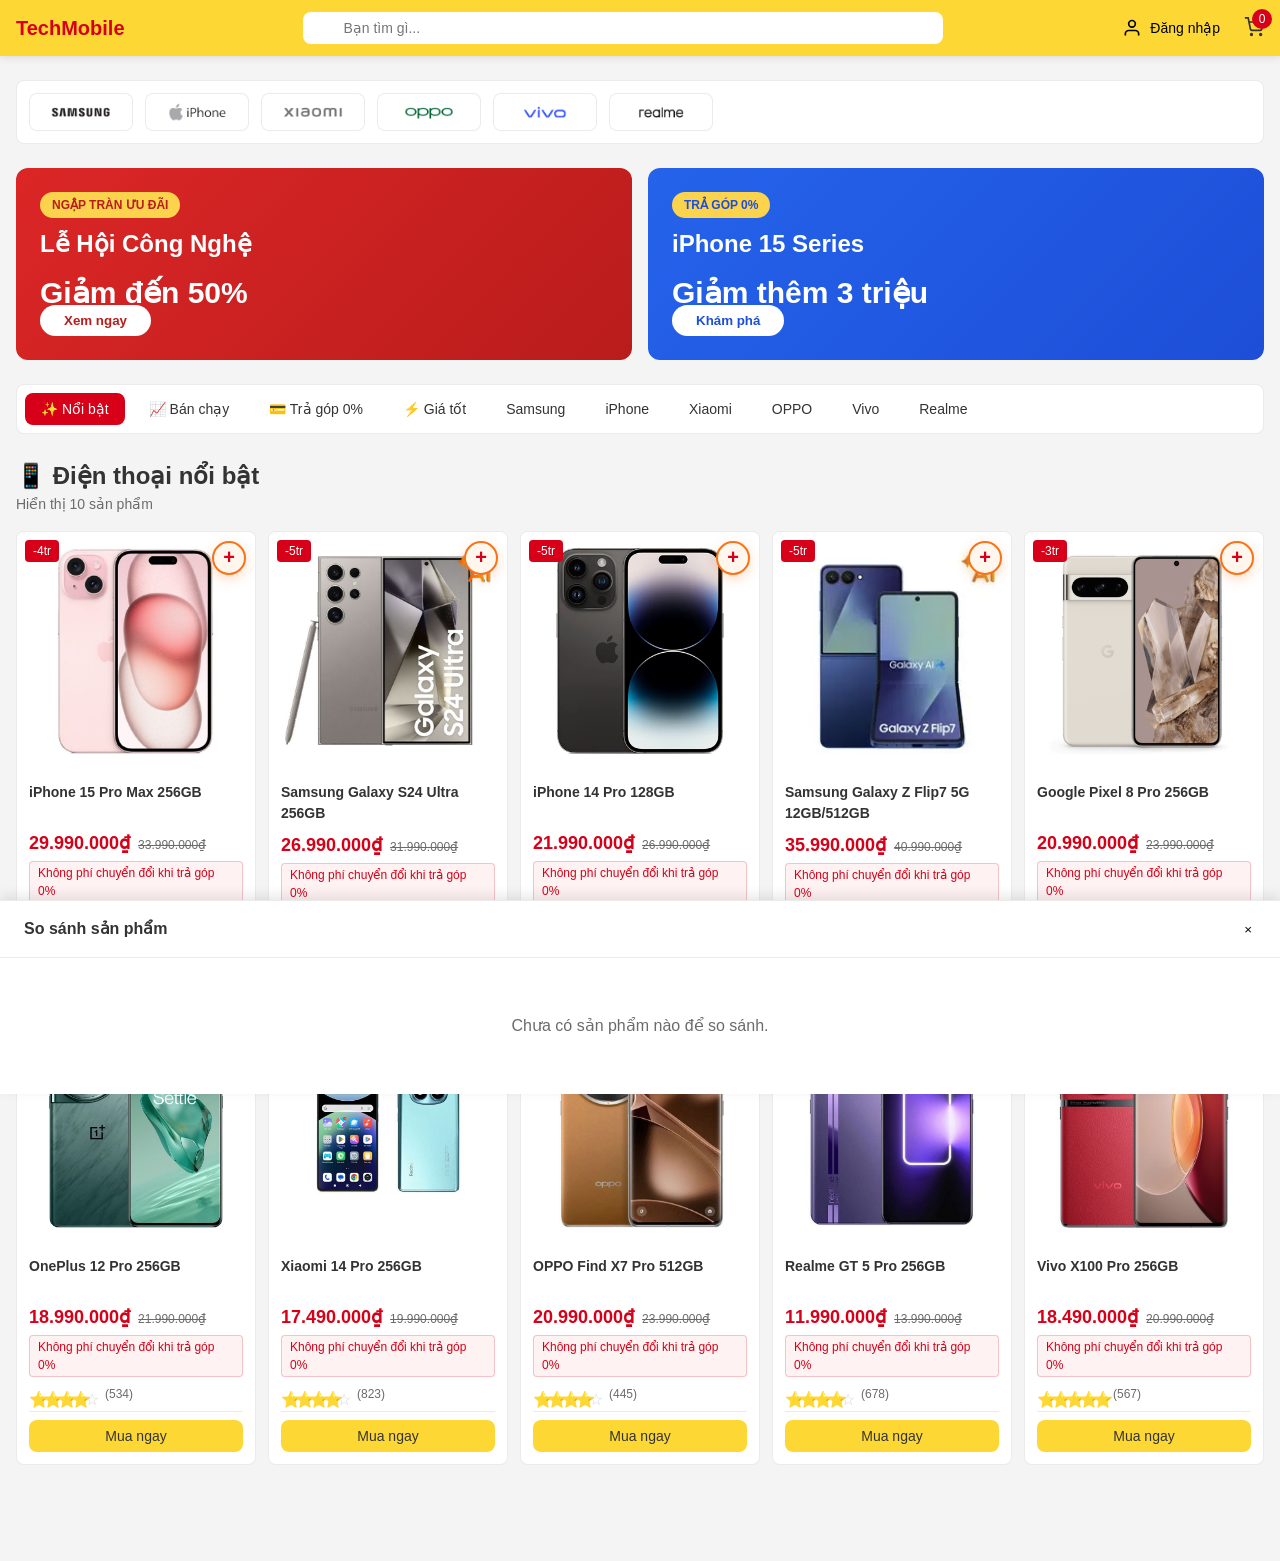
==== index.html @ cac5512f "update giỏ hàng, so sánh sản phẩm" ====
<!DOCTYPE html>
<html lang="vi">

<head>
    <meta charset="UTF-8">
    <meta name="viewport" content="width=device-width, initial-scale=1.0">
    <title>TechMobile - Cửa hàng điện thoại</title>
    <link rel="stylesheet" href="style.css">
</head>

<body>
    <header class="header">
        <div class="container">
            <div class="header-content">
                <div class="header-left">
                    <h1 class="logo">TechMobile</h1>
                </div>
                <div class="search-container">
                    <input type="text" id="searchInput" class="search-input" placeholder="Bạn tìm gì...">
                </div>
                <div class="header-right">
                    <button class="login-btn" onclick="openLoginModal()">
                        <svg width="20" height="20" viewBox="0 0 24 24" fill="none" stroke="currentColor"
                            stroke-width="2">
                            <path d="M20 21v-2a4 4 0 0 0-4-4H8a4 4 0 0 0-4 4v2"></path>
                            <circle cx="12" cy="7" r="4"></circle>
                        </svg>
                        <span id="userDisplay">Đăng nhập</span>
                    </button>

                    <button class="cart-btn">
                        <svg width="20" height="20" viewBox="0 0 24 24" fill="none" stroke="currentColor"
                            stroke-width="2">
                            <circle cx="9" cy="21" r="1"></circle>
                            <circle cx="20" cy="21" r="1"></circle>
                            <path d="M1 1h4l2.68 13.39a2 2 0 0 0 2 1.61h9.72a2 2 0 0 0 2-1.61L23 6H6"></path>
                        </svg>
                        <span class="cart-count" id="cartCount">0</span>
                    </button>
                </div>
            </div>
        </div>
    </header>

    <main class="main">
        <div class="container">
            <div class="brand-showcase">
                <div class="brand-list" id="brandList"></div>
            </div>

            <div class="promo-banners">
                <div class="promo-banner promo-red">
                    <div class="promo-content">
                        <span class="promo-badge">NGẬP TRÀN ƯU ĐÃI</span>
                        <h2>Lễ Hội Công Nghệ</h2>
                        <p class="promo-price">Giảm đến 50%</p>
                        <button class="promo-btn">Xem ngay</button>
                    </div>
                </div>
                <div class="promo-banner promo-blue">
                    <div class="promo-content">
                        <span class="promo-badge">TRẢ GÓP 0%</span>
                        <h2>iPhone 15 Series</h2>
                        <p class="promo-price">Giảm thêm 3 triệu</p>
                        <button class="promo-btn">Khám phá</button>
                    </div>
                </div>
            </div>

            <div class="filter-tabs">
                <div class="tabs-container" id="filterTabs"></div>
            </div>

            <div class="product-section">
                <h2>📱 Điện thoại nổi bật</h2>
                <p class="product-count" id="productCount"></p>
            </div>

            <div class="product-grid" id="productGrid"></div>
        </div>
    </main>

    <!-- Login Modal -->
    <div class="modal-overlay" id="loginModal">
        <div class="modal-content">
            <button class="modal-close" onclick="closeLoginModal()">×</button>

            <!-- Login Form -->
            <div class="auth-form" id="loginForm">
                <h2>Đăng nhập</h2>
                <p class="auth-subtitle">Đăng nhập để trải nghiệm mua sắm tốt hơn</p>

                <form onsubmit="handleLogin(event)">
                    <div class="form-group">
                        <label for="loginUsername">Tên đăng nhập</label>
                        <input type="text" id="loginUsername" placeholder="Nhập tên đăng nhập" required>
                    </div>

                    <div class="form-group">
                        <label for="loginPassword">Mật khẩu</label>
                        <input type="password" id="loginPassword" placeholder="Nhập mật khẩu" required>
                    </div>

                    <button type="submit" class="btn-primary">Đăng nhập</button>
                </form>

                <div class="auth-links">
                    <a href="#" onclick="showForgotPassword(event)">Quên mật khẩu?</a>
                    <span>•</span>
                    <a href="#" onclick="showRegister(event)">Đăng ký tài khoản</a>
                </div>
            </div>

            <!-- Register Form -->
            <div class="auth-form" id="registerForm" style="display: none;">
                <h2>Đăng ký tài khoản</h2>
                <p class="auth-subtitle">Tạo tài khoản mới để mua sắm</p>

                <form onsubmit="handleRegister(event)">
                    <div class="form-group">
                        <label for="registerUsername">Tên đăng nhập</label>
                        <input type="text" id="registerUsername" placeholder="Nhập tên đăng nhập" required>
                    </div>

                    <div class="form-group">
                        <label for="registerEmail">Email</label>
                        <input type="email" id="registerEmail" placeholder="Nhập email" required>
                    </div>

                    <div class="form-group">
                        <label for="registerPassword">Mật khẩu</label>
                        <input type="password" id="registerPassword" placeholder="Nhập mật khẩu" required>
                    </div>

                    <div class="form-group">
                        <label for="registerConfirmPassword">Xác nhận mật khẩu</label>
                        <input type="password" id="registerConfirmPassword" placeholder="Nhập lại mật khẩu" required>
                    </div>

                    <button type="submit" class="btn-primary">Đăng ký</button>
                </form>

                <div class="auth-links">
                    <a href="#" onclick="showLogin(event)">Đã có tài khoản? Đăng nhập</a>
                </div>
            </div>

            <!-- Forgot Password Form -->
            <div class="auth-form" id="forgotPasswordForm" style="display: none;">
                <h2>Quên mật khẩu</h2>
                <p class="auth-subtitle">Nhập email để nhận link đặt lại mật khẩu</p>

                <form onsubmit="handleForgotPassword(event)">
                    <div class="form-group">
                        <label for="forgotEmail">Email</label>
                        <input type="email" id="forgotEmail" placeholder="Nhập email đã đăng ký" required>
                    </div>

                    <button type="submit" class="btn-primary">Gửi link đặt lại</button>
                </form>

                <div class="auth-links">
                    <a href="#" onclick="showLogin(event)">Quay lại đăng nhập</a>
                </div>
            </div>
        </div>
    </div>

    <!-- Comparison Toggle Button -->
    <button class="comparison-toggle" id="compareToggle" style="display: none;">
        So sánh <span id="compareCount">0</span>
    </button>

    <!-- Comparison Tray -->
    <div class="comparison-tray" id="comparisonTray">
        <div class="comparison-header">
            <h3>So sánh sản phẩm</h3>
            <button class="comparison-close" id="comparisonClose">×</button>
        </div>

        <div class="comparison-content" id="comparisonContent">
            <p class="empty-compare">Chưa có sản phẩm nào để so sánh.</p>
        </div>
    </div>

    <!-- Compare Modal -->
    <div class="compare-modal-overlay" id="compareModal">
        <div class="compare-modal">
            <button class="compare-modal-close" onclick="closeCompareModal()">×</button>

            <div class="compare-modal-layout">
                <aside class="compare-side-nav">
                    <h4>Mục so sánh</h4>
                    <a href="#quickCompare">Tổng quát</a>
                    <a href="#memoryCompare">Cấu hình bộ nhớ</a>
                    <a href="#displayCameraCompare">Camera, màn hình</a>
                    <a href="#batteryCompare">Pin, sạc</a>
                    <a href="#utilityCompare">Tiện ích</a>
                    <a href="#connectCompare">Kết nối</a>
                    <a href="#designCompare">Thiết kế, vật liệu</a>
                </aside>

                <div class="compare-modal-content">
                    <h2>So sánh điện thoại</h2>
                    <div id="compareModalContent"></div>
                </div>
            </div>
        </div>
    </div>

    <!-- Toast Notification -->
    <div class="toast-container" id="toastContainer"></div>

    <!-- Right Floating Panels -->
    <aside class="right-floating-panels">
        <!-- Mini Cart -->
        <div class="mini-panel cart-mini-panel" id="cartMiniPanel">
            <div class="mini-panel-header">
                <h3>Giỏ hàng</h3>
                <span id="cartMiniCount">0</span>
            </div>

            <div class="mini-panel-list" id="cartMiniList">
                <p class="mini-empty">Giỏ hàng đang trống.</p>
            </div>
        </div>

        <!-- Compare Mini Cart -->
        <div class="mini-panel compare-mini-panel" id="compareMiniCart">
            <div class="mini-panel-header">
                <h3>Giỏ so sánh</h3>
                <span id="compareMiniCount">0</span>
            </div>

            <div class="mini-panel-list" id="compareMiniList">
                <p class="mini-empty">Chưa chọn sản phẩm.</p>
            </div>
        </div>
    </aside>

    <!-- Compare Modal -->
    <div class="compare-modal-overlay" id="compareModal">
        <div class="compare-modal" id="compareModalBox">
            <div class="compare-modal-layout">
                <aside class="compare-side-nav">
                    <h4>Mục so sánh</h4>
                    <a href="#quickCompare">Tổng quát</a>
                    <a href="#memoryCompare">Cấu hình bộ nhớ</a>
                    <a href="#displayCameraCompare">Camera, màn hình</a>
                    <a href="#batteryCompare">Pin, sạc</a>
                    <a href="#utilityCompare">Tiện ích</a>
                    <a href="#connectCompare">Kết nối</a>
                    <a href="#designCompare">Thiết kế, vật liệu</a>
                </aside>

                <div class="compare-modal-content">
                    <h2>So sánh điện thoại</h2>
                    <div id="compareModalContent"></div>
                </div>
            </div>
        </div>
    </div>

    <script src="main.js"></script>
</body>

</html>
---- style.css ----
* {
    margin: 0;
    padding: 0;
    box-sizing: border-box;
}

body {
    font-family: 'Montserrat', -apple-system, BlinkMacSystemFont, 'Segoe UI', sans-serif;
    background-color: #F4F4F4;
    color: #333333;
    font-size: 16px;
    line-height: 1.5;
}

.container {
    max-width: 1400px;
    margin: 0 auto;
    padding: 0 1rem;
}

.header {
    position: sticky;
    top: 0;
    z-index: 50;
    background-color: #FDD835;
    box-shadow: 0 2px 8px rgba(0,0,0,0.1);
}

.header-content {
    display: flex;
    align-items: center;
    justify-content: space-between;
    gap: 1rem;
    padding: 0.75rem 0;
}

.header-left {
    display: flex;
    align-items: center;
    gap: 1.5rem;
}

.logo {
    font-size: 1.25rem;
    font-weight: 700;
    color: #D70018;
    white-space: nowrap;
}

.location-btn {
    display: none;
    align-items: center;
    gap: 0.25rem;
    background: none;
    border: none;
    cursor: pointer;
    font-size: 0.875rem;
    color: #333;
}

@media (min-width: 1024px) {
    .location-btn {
        display: flex;
    }
}

.search-container {
    flex: 1;
    max-width: 40rem;
    position: relative;
}

.search-icon {
    position: absolute;
    left: 0.75rem;
    top: 50%;
    transform: translateY(-50%);
    color: #6B6B6B;
}

.search-input {
    width: 100%;
    padding: 0.5rem 0.5rem 0.5rem 2.5rem;
    border: none;
    border-radius: 0.5rem;
    font-size: 0.875rem;
    background: white;
}

.search-input:focus {
    outline: 2px solid #D70018;
}

.header-right {
    display: flex;
    align-items: center;
    gap: 1.5rem;
}

.login-btn {
    display: flex;
    align-items: center;
    gap: 8px;
    background: none;
    border: none;
    cursor: pointer;
    font-size: 14px;
    font-weight: 500;
}


@media (min-width: 768px) {
    .login-btn {
        display: flex;
    }
}

.cart-btn {
    position: relative;
    background: none;
    border: none;
    cursor: pointer;
    color: #333;
}

.cart-count {
    position: absolute;
    top: -0.5rem;
    right: -0.5rem;
    background-color: #D70018;
    color: white;
    font-size: 0.75rem;
    font-weight: 500;
    width: 1.25rem;
    height: 1.25rem;
    border-radius: 50%;
    display: flex;
    align-items: center;
    justify-content: center;
}

.main {
    padding: 1.5rem 0 6rem;
}

.brand-showcase {
    background: white;
    border-radius: 0.5rem;
    border: 1px solid rgba(0,0,0,0.08);
    margin-bottom: 1.5rem;
    overflow-x: auto;
}

.brand-list {
    display: flex;
    align-items: center;
    gap: 0.75rem;
    padding: 0.75rem;
    min-width: max-content;
}

.brand-btn {
    display: flex;
    align-items: center;
    gap: 0.375rem;
    padding: 0.5rem 1rem;
    border-radius: 0.5rem;
    border: 1px solid rgba(0,0,0,0.08);
    background: white;
    cursor: pointer;
    white-space: nowrap;
    transition: all 0.2s;
    font-size: 0.875rem;
}

.brand-btn:hover {
    border-color: #D70018;
    background-color: #EBF5FF;
}

.brand-btn svg {
    color: #2563EB;
}

.promo-banners {
    display: grid;
    grid-template-columns: 1fr;
    gap: 1rem;
    margin-bottom: 1.5rem;
}

@media (min-width: 1024px) {
    .promo-banners {
        grid-template-columns: 1fr 1fr;
    }
}

.promo-banner {
    border-radius: 0.75rem;
    overflow: hidden;
    cursor: pointer;
    position: relative;
    height: 12rem;
    transition: transform 0.2s;
}

.promo-banner:hover {
    transform: scale(1.02);
}

.promo-red {
    background: linear-gradient(135deg, #DC2626, #B91C1C);
}

.promo-blue {
    background: linear-gradient(135deg, #2563EB, #1D4ED8);
}

.promo-content {
    position: absolute;
    inset: 0;
    padding: 1.5rem;
    color: white;
    z-index: 2;
}

.promo-badge {
    display: inline-block;
    background-color: #FCD34D;
    color: #B91C1C;
    font-weight: 700;
    padding: 0.25rem 0.75rem;
    border-radius: 9999px;
    font-size: 0.75rem;
    margin-bottom: 0.5rem;
}

.promo-blue .promo-badge {
    color: #1D4ED8;
}

.promo-content h2 {
    font-size: 1.5rem;
    font-weight: 700;
    margin-bottom: 0.5rem;
}

.promo-price {
    font-size: 1.875rem;
    font-weight: 700;
    margin-bottom: 0.25rem;
}

.promo-desc {
    font-size: 0.875rem;
    opacity: 0.9;
}

.promo-btn {
    position: absolute;
    bottom: 1.5rem;
    left: 1.5rem;
    background: white;
    color: #B91C1C;
    padding: 0.5rem 1.5rem;
    border-radius: 9999px;
    border: none;
    font-weight: 700;
    cursor: pointer;
    transition: background-color 0.2s;
}

.promo-blue .promo-btn {
    color: #1D4ED8;
}

.promo-btn:hover {
    background-color: #FCD34D;
}

.promo-emoji {
    position: absolute;
    right: 0;
    bottom: 0;
    font-size: 6rem;
    opacity: 0.1;
    z-index: 1;
}

.filter-tabs {
    background: white;
    border-radius: 0.5rem;
    border: 1px solid rgba(0,0,0,0.08);
    margin-bottom: 1.5rem;
    overflow-x: auto;
}

.tabs-container {
    display: flex;
    align-items: center;
    gap: 0.5rem;
    padding: 0.5rem;
    min-width: max-content;
}

.tab-btn {
    display: flex;
    align-items: center;
    gap: 0.375rem;
    padding: 0.5rem 1rem;
    border-radius: 0.5rem;
    border: none;
    background: white;
    cursor: pointer;
    white-space: nowrap;
    transition: all 0.2s;
    font-size: 0.875rem;
    color: #333;
}

.tab-btn.active {
    background-color: #D70018;
    color: white;
    font-weight: 500;
}

.tab-btn:not(.active):hover {
    background-color: #F5F5F5;
}

.product-section {
    margin-bottom: 1rem;
}

.section-header {
    display: flex;
    align-items: center;
    gap: 0.5rem;
    margin-bottom: 1rem;
}

.header-line {
    width: 4px;
    height: 1.5rem;
    background-color: #D70018;
    border-radius: 9999px;
}

.section-header h2 {
    display: flex;
    align-items: center;
    gap: 0.5rem;
    font-size: 1.125rem;
    font-weight: 600;
}

.product-count {
    font-size: 0.875rem;
    color: #6B6B6B;
    margin-bottom: 1rem;
}

/* Product Grid */
.product-grid {
    display: grid;
    grid-template-columns: repeat(2, 1fr);
    gap: 0.75rem;
    margin-right: 0;
}

@media (min-width: 768px) {
    .product-grid {
        grid-template-columns: repeat(3, 1fr);
    }
}

@media (min-width: 1024px) {
    .product-grid {
        grid-template-columns: repeat(4, 1fr);
    }
}

@media (min-width: 1280px) {
    .product-grid {
        grid-template-columns: repeat(5, 1fr);
    }
}

.product-card {
    background: white;
    border-radius: 0.5rem;
    border: 1px solid rgba(0,0,0,0.08);
    overflow: hidden;
    transition: all 0.2s;
    cursor: pointer;
}

.product-card:hover {
    transform: translateY(-2px);
    box-shadow: 0 4px 12px rgba(0,0,0,0.1);
    border-color: rgba(215,0,24,0.2);
}

.product-image-container {
    position: relative;
    aspect-ratio: 1;
    overflow: hidden;
    background: white;
    padding: 1rem;
}

.product-image {
    width: 100%;
    height: 100%;
    object-fit: contain;
}

.compare-btn {
    position: absolute;
    top: 0.55rem;
    right: 0.55rem;
    width: 34px;
    height: 34px;
    border-radius: 50%;
    background: #FFF7ED;
    border: 2px solid #F97316;
    color: #D70018;
    cursor: pointer;
    transition: all 0.2s;
    font-size: 1.25rem;
    font-weight: 800;
    display: flex;
    align-items: center;
    justify-content: center;
    box-shadow: 0 4px 12px rgba(249, 115, 22, 0.25);
}

.compare-btn.active {
    background-color: #D70018;
    color: white;
    border-color: #D70018;
    box-shadow: 0 6px 16px rgba(215, 0, 24, 0.35);
}

.compare-btn:hover {
    transform: scale(1.12);
    background: #FED7AA;
}

.discount-badge {
    position: absolute;
    top: 0.5rem;
    left: 0.5rem;
    background-color: #D70018;
    color: white;
    padding: 0.125rem 0.5rem;
    border-radius: 0.25rem;
    font-size: 0.75rem;
    font-weight: 500;
}

.product-info {
    padding: 0.75rem;
}

.product-name {
    font-size: 0.875rem;
    min-height: 2.5rem;
    display: -webkit-box;
    -webkit-box-orient: vertical;
    overflow: hidden;
    margin-bottom: 0.5rem;
    transition: color 0.2s;
}

.product-card:hover .product-name {
    color: #D70018;
}

.product-price-section {
    margin-bottom: 0.5rem;
}

.price-row {
    display: flex;
    align-items: baseline;
    gap: 0.5rem;
    margin-bottom: 0.25rem;
}

.product-price {
    font-size: 1.125rem;
    font-weight: 700;
    color: #D70018;
}

.product-msrp {
    font-size: 0.75rem;
    color: #6B6B6B;
    text-decoration: line-through;
}

.installment-badge {
    display: inline-block;
    background-color: #FEF2F2;
    color: #D70018;
    font-size: 0.75rem;
    padding: 0.125rem 0.5rem;
    border-radius: 0.25rem;
    border: 1px solid rgba(215,0,24,0.2);
}

.product-rating {
    display: flex;
    align-items: center;
    gap: 0.5rem;
    margin-bottom: 0.5rem;
}

.stars {
    display: flex;
    gap: 0.125rem;
}

.star {
    width: 0.75rem;
    height: 0.75rem;
}

.star.filled {
    color: #FFC107;
    fill: #FFC107;
}

.star.empty {
    color: #D1D5DB;
}

.review-count {
    font-size: 0.75rem;
    color: #6B6B6B;
}

.buy-btn-container {
    padding-top: 0.5rem;
    border-top: 1px solid rgba(0,0,0,0.08);
}

.buy-btn {
    width: 100%;
    background-color: #FDD835;
    color: #333;
    padding: 0.5rem;
    border-radius: 0.5rem;
    border: none;
    font-weight: 500;
    font-size: 0.875rem;
    cursor: pointer;
    transition: background-color 0.2s;
}

.buy-btn:hover {
    background-color: #FBC02D;
}

/* AI Sidebar */
.ai-sidebar {
    position: fixed;
    right: 0;
    top: 0;
    height: 100vh;
    width: 20rem;
    background: white;
    border-left: 1px solid rgba(0,0,0,0.08);
    box-shadow: -4px 0 12px rgba(0,0,0,0.1);
    z-index: 50;
    overflow-y: auto;
    transform: translateX(0);
    transition: transform 0.3s;
}

.ai-sidebar.hidden {
    transform: translateX(100%);
}

@media (max-width: 1023px) {
    .ai-sidebar {
        display: none;
    }
}

.sidebar-header {
    position: sticky;
    top: 0;
    background: white;
    border-bottom: 1px solid rgba(0,0,0,0.08);
    padding: 1rem;
    display: flex;
    align-items: center;
    justify-content: space-between;
}

.sidebar-title {
    display: flex;
    align-items: center;
    gap: 0.5rem;
}

.sidebar-title svg {
    color: #FDD835;
}

.sidebar-title h2 {
    font-size: 1rem;
    font-weight: 600;
}

.sidebar-close {
    padding: 0.25rem;
    background: none;
    border: none;
    cursor: pointer;
    border-radius: 0.5rem;
    transition: background-color 0.2s;
}

.sidebar-close:hover {
    background-color: #F5F5F5;
}

.sidebar-content {
    padding: 1rem;
}

.ai-recommendation {
    background: white;
    border-radius: 0.5rem;
    border: 1px solid rgba(0,0,0,0.08);
    padding: 0.75rem;
    margin-bottom: 0.75rem;
    cursor: pointer;
    transition: border-color 0.2s;
}

.ai-recommendation:hover {
    border-color: #FDD835;
}

.recommendation-content {
    display: flex;
    gap: 0.75rem;
    margin-bottom: 0.5rem;
}

.recommendation-image {
    width: 4rem;
    height: 4rem;
    object-fit: contain;
    border-radius: 0.5rem;
}

.recommendation-info {
    flex: 1;
}

.recommendation-name {
    font-size: 0.875rem;
    font-weight: 500;
    margin-bottom: 0.25rem;
    display: -webkit-box;
    -webkit-box-orient: vertical;
    overflow: hidden;
}

.recommendation-score {
    display: flex;
    gap: 0.25rem;
}

.score-dot {
    width: 0.375rem;
    height: 0.375rem;
    border-radius: 50%;
}

.score-dot.filled {
    background-color: #FDD835;
}

.score-dot.empty {
    background-color: #E8E8E8;
}

.recommendation-reason {
    font-size: 0.75rem;
    color: #6B6B6B;
    background-color: #F5F5F5;
    padding: 0.5rem;
    border-radius: 0.25rem;
}

.recommendation-reason strong {
    color: #333;
}

.sidebar-toggle {
    position: fixed;
    right: 1rem;
    top: 6rem;
    background-color: #FDD835;
    color: #333;
    padding: 0.75rem;
    border-radius: 50%;
    border: none;
    box-shadow: 0 4px 12px rgba(0,0,0,0.15);
    cursor: pointer;
    z-index: 50;
    transition: transform 0.2s;
    display: none;
}

@media (max-width: 1023px) {
    .sidebar-toggle {
        display: block;
    }
}

.sidebar-toggle:hover {
    transform: scale(1.1);
}

/* Comparison Tray */
.comparison-tray {
    position: fixed;
    bottom: 0;
    left: 0;
    right: 0;
    background: white;
    border-top: 1px solid rgba(0,0,0,0.08);
    box-shadow: 0 -4px 12px rgba(0,0,0,0.1);
    z-index: 40;
    max-height: 80vh;
    overflow-y: auto;
    transform: translateY(100%);
    transition: transform 0.3s;
}

.comparison-tray.open {
    transform: translateY(0);
}

.comparison-header {
    position: sticky;
    top: 0;
    background: white;
    border-bottom: 1px solid rgba(0,0,0,0.08);
    padding: 1rem 1.5rem;
    display: flex;
    align-items: center;
    justify-content: space-between;
}

.comparison-header h3 {
    font-size: 1rem;
    font-weight: 600;
}

.comparison-close {
    padding: 0.25rem;
    background: none;
    border: none;
    cursor: pointer;
    border-radius: 0.5rem;
    transition: background-color 0.2s;
}

.comparison-close:hover {
    background-color: #F5F5F5;
}

.comparison-content {
    padding: 1.5rem;
}

.comparison-toggle {
    position: fixed;
    bottom: 1.5rem;
    right: 1.5rem;
    background-color: #FDD835;
    color: #333;
    padding: 0.75rem 1.5rem;
    border-radius: 9999px;
    border: none;
    box-shadow: 0 4px 12px rgba(0,0,0,0.15);
    cursor: pointer;
    z-index: 50;
    font-weight: 500;
    transition: transform 0.2s;
}

.comparison-toggle:hover {
    transform: scale(1.05);
}

.comparison-list {
    display: grid;
    grid-template-columns: repeat(3, 1fr);
    gap: 1rem;
}

.comparison-item {
    position: relative;
    border: 1px solid rgba(0,0,0,0.08);
    border-radius: 0.75rem;
    padding: 1rem;
    background: #fff;
    text-align: center;
}

.comparison-img {
    width: 100%;
    height: 140px;
    object-fit: contain;
    margin-bottom: 0.75rem;
}

.comparison-item h4 {
    font-size: 0.95rem;
    min-height: 2.8rem;
    margin-bottom: 0.75rem;
    color: #333;
}

.comparison-item p {
    font-size: 0.875rem;
    margin-bottom: 0.4rem;
    color: #555;
}

.remove-compare-btn {
    position: absolute;
    top: 0.5rem;
    right: 0.5rem;
    width: 28px;
    height: 28px;
    border: none;
    border-radius: 50%;
    background: #D70018;
    color: white;
    font-size: 1.2rem;
    cursor: pointer;
}

.empty-compare {
    text-align: center;
    color: #6B6B6B;
    padding: 2rem;
}

@media (max-width: 768px) {
    .comparison-list {
        grid-template-columns: 1fr;
    }
}

/* ==================== AUTH MODAL ==================== */
.modal-overlay {
    position: fixed;
    top: 0;
    left: 0;
    right: 0;
    bottom: 0;
    background-color: rgba(0, 0, 0, 0.6);
    display: none;
    align-items: center;
    justify-content: center;
    z-index: 1000;
    backdrop-filter: blur(4px);
}

.modal-overlay.active {
    display: flex;
}

.modal-content {
    background: white;
    border-radius: 1rem;
    padding: 2rem;
    width: 90%;
    max-width: 450px;
    position: relative;
    box-shadow: 0 20px 60px rgba(0, 0, 0, 0.3);
    animation: modalSlideIn 0.3s ease-out;
}

@keyframes modalSlideIn {
    from {
        opacity: 0;
        transform: translateY(-20px);
    }
    to {
        opacity: 1;
        transform: translateY(0);
    }
}

.modal-close {
    position: absolute;
    top: 1rem;
    right: 1rem;
    background: none;
    border: none;
    font-size: 2rem;
    color: #6B6B6B;
    cursor: pointer;
    width: 2.5rem;
    height: 2.5rem;
    border-radius: 50%;
    display: flex;
    align-items: center;
    justify-content: center;
    transition: all 0.2s;
}

.modal-close:hover {
    background-color: #F5F5F5;
    color: #D70018;
}

.auth-form {
    animation: fadeIn 0.3s ease-out;
}

@keyframes fadeIn {
    from {
        opacity: 0;
    }
    to {
        opacity: 1;
    }
}

.auth-form h2 {
    font-size: 1.75rem;
    font-weight: 700;
    color: #D70018;
    margin-bottom: 0.5rem;
    text-align: center;
}

.auth-subtitle {
    text-align: center;
    color: #6B6B6B;
    font-size: 0.875rem;
    margin-bottom: 2rem;
}

.form-group {
    margin-bottom: 1.5rem;
}

.form-group label {
    display: block;
    margin-bottom: 0.5rem;
    font-weight: 500;
    color: #333;
    font-size: 0.875rem;
}

.form-group input {
    width: 100%;
    padding: 0.75rem 1rem;
    border: 1px solid rgba(0, 0, 0, 0.1);
    border-radius: 0.5rem;
    font-size: 0.875rem;
    transition: all 0.2s;
    background: #F5F5F5;
}

.form-group input:focus {
    outline: none;
    border-color: #D70018;
    background: white;
    box-shadow: 0 0 0 3px rgba(215, 0, 24, 0.1);
}

.form-group input::placeholder {
    color: #999;
}

.btn-primary {
    width: 100%;
    padding: 0.875rem;
    background: linear-gradient(135deg, #D70018, #B91C1C);
    color: white;
    border: none;
    border-radius: 0.5rem;
    font-weight: 600;
    font-size: 1rem;
    cursor: pointer;
    transition: all 0.2s;
    margin-top: 0.5rem;
}

.btn-primary:hover {
    background: linear-gradient(135deg, #B91C1C, #991B1B);
    transform: translateY(-1px);
    box-shadow: 0 4px 12px rgba(215, 0, 24, 0.3);
}

.btn-primary:active {
    transform: translateY(0);
}

.auth-links {
    margin-top: 1.5rem;
    text-align: center;
    font-size: 0.875rem;
    color: #6B6B6B;
}

.auth-links a {
    color: #D70018;
    text-decoration: none;
    font-weight: 500;
    transition: all 0.2s;
}

.auth-links a:hover {
    color: #B91C1C;
    text-decoration: underline;
}

.auth-links span {
    margin: 0 0.5rem;
    color: #D1D5DB;
}

/* User Logged In State */
.user-menu {
    position: relative;
}

.user-dropdown {
    position: absolute;
    top: 100%;
    right: 0;
    background: white;
    border: 1px solid rgba(0, 0, 0, 0.08);
    border-radius: 0.5rem;
    box-shadow: 0 4px 12px rgba(0, 0, 0, 0.1);
    margin-top: 0.5rem;
    min-width: 200px;
    display: none;
    z-index: 100;
}

.user-dropdown.active {
    display: block;
}

.user-dropdown a {
    display: block;
    padding: 0.75rem 1rem;
    color: #333;
    text-decoration: none;
    font-size: 0.875rem;
    transition: background-color 0.2s;
}

.user-dropdown a:hover {
    background-color: #F5F5F5;
}

.user-dropdown a:first-child {
    border-radius: 0.5rem 0.5rem 0 0;
}

.user-dropdown a:last-child {
    border-radius: 0 0 0.5rem 0.5rem;
    color: #D70018;
    font-weight: 500;
}

/* Success Message */
.success-message {
    background: #10B981;
    color: white;
    padding: 1rem;
    border-radius: 0.5rem;
    margin-bottom: 1rem;
    text-align: center;
    animation: slideDown 0.3s ease-out;
}

@keyframes slideDown {
    from {
        opacity: 0;
        transform: translateY(-10px);
    }
    to {
        opacity: 1;
        transform: translateY(0);
    }
}

/* ==================== COMPARE MINI CART ==================== */
.compare-mini-cart.active {
    display: block;
    animation: miniCartIn 0.25s ease;
}

@keyframes miniCartIn {
    from {
        opacity: 0;
        transform: translateX(24px);
    }
    to {
        opacity: 1;
        transform: translateX(0);
    }
}

.compare-mini-header {
    display: flex;
    align-items: center;
    justify-content: space-between;
    margin-bottom: 1rem;
}

.compare-mini-header h3 {
    font-size: 1rem;
    color: #D70018;
}

.compare-mini-header span {
    background: #D70018;
    color: white;
    min-width: 26px;
    height: 26px;
    border-radius: 999px;
    display: flex;
    align-items: center;
    justify-content: center;
    font-size: 0.8rem;
}

.compare-mini-list {
    display: flex;
    flex-direction: column;
    gap: 0.75rem;
}

.compare-mini-item {
    position: relative;
    display: flex;
    gap: 0.75rem;
    padding: 0.75rem;
    border: 1px solid rgba(0,0,0,0.08);
    border-radius: 0.75rem;
    background: #fff;
}

.compare-mini-item img {
    width: 58px;
    height: 58px;
    object-fit: contain;
    flex-shrink: 0;
}

.compare-mini-info h4 {
    font-size: 0.82rem;
    line-height: 1.3;
    margin-bottom: 0.35rem;
    padding-right: 1rem;
}

.compare-mini-info p {
    color: #D70018;
    font-weight: 700;
    font-size: 0.9rem;
}

.compare-mini-remove {
    position: absolute;
    top: 0.35rem;
    right: 0.35rem;
    width: 22px;
    height: 22px;
    border: none;
    border-radius: 50%;
    background: #FEE2E2;
    color: #D70018;
    cursor: pointer;
}

.open-compare-btn {
    width: 100%;
    margin-top: 0.25rem;
    padding: 0.75rem;
    border: none;
    border-radius: 0.75rem;
    background: linear-gradient(135deg, #D70018, #B91C1C);
    color: white;
    font-weight: 700;
    cursor: pointer;
}

.open-compare-btn:hover {
    filter: brightness(0.95);
}

.compare-empty,
.compare-note {
    text-align: center;
    font-size: 0.85rem;
    color: #6B6B6B;
    padding: 0.5rem;
}

/* ==================== COMPARE MODAL ==================== */
.compare-modal-overlay {
    position: fixed;
    inset: 0;
    background: rgba(0,0,0,0.58);
    backdrop-filter: blur(5px);
    z-index: 2000;
    display: none;
    align-items: center;
    justify-content: center;
    padding: 1.5rem;
}

.compare-modal-overlay.active {
    display: flex;
}

.compare-modal {
    width: min(1180px, 96vw);
    height: min(760px, 90vh);
    background: white;
    border-radius: 1.25rem;
    box-shadow: 0 30px 80px rgba(0,0,0,0.35);
    position: relative;
    overflow: hidden;
    animation: compareModalPop 0.3s ease;
}

@keyframes compareModalPop {
    from {
        opacity: 0;
        transform: translateY(30px) scale(0.96);
    }
    to {
        opacity: 1;
        transform: translateY(0) scale(1);
    }
}

.compare-modal-close {
    position: absolute;
    top: 0.85rem;
    right: 1rem;
    z-index: 5;
    width: 38px;
    height: 38px;
    border: none;
    border-radius: 50%;
    background: #F3F4F6;
    color: #333;
    font-size: 1.8rem;
    cursor: pointer;
}

.compare-modal-close:hover {
    background: #FEE2E2;
    color: #D70018;
}

.compare-modal-layout {
    display: grid;
    grid-template-columns: 220px 1fr;
    height: 100%;
}

.compare-side-nav {
    background: #F9FAFB;
    border-right: 1px solid rgba(0,0,0,0.08);
    padding: 1.5rem 1rem;
    overflow-y: auto;
}

.compare-side-nav h4 {
    margin-bottom: 1rem;
    color: #D70018;
}

.compare-side-nav a {
    display: block;
    padding: 0.7rem 0.8rem;
    border-radius: 0.6rem;
    color: #333;
    text-decoration: none;
    font-size: 0.9rem;
    margin-bottom: 0.35rem;
}

.compare-side-nav a:hover {
    background: #FEE2E2;
    color: #D70018;
}

.compare-modal-content {
    padding: 1.5rem;
    overflow-y: auto;
    scroll-behavior: smooth;
}

.compare-modal-content h2 {
    color: #D70018;
    margin-bottom: 1.25rem;
}

.compare-product-header {
    display: grid;
    grid-template-columns: repeat(3, minmax(0, 1fr));
    gap: 1rem;
    margin-bottom: 1.5rem;
}

.compare-product-main {
    text-align: center;
    border: 1px solid rgba(0,0,0,0.08);
    border-radius: 1rem;
    padding: 1rem;
    background: #fff;
}

.compare-product-main img {
    width: 100%;
    height: 150px;
    object-fit: contain;
    margin-bottom: 0.75rem;
}

.compare-product-main h3 {
    font-size: 0.95rem;
    min-height: 2.6rem;
}

.compare-product-main p {
    color: #6B6B6B;
    margin: 0.35rem 0;
}

.compare-product-main strong {
    color: #D70018;
}

.compare-section {
    margin-bottom: 2rem;
    scroll-margin-top: 1rem;
}

.compare-section h3 {
    font-size: 1.1rem;
    margin-bottom: 0.8rem;
    padding-left: 0.7rem;
    border-left: 4px solid #D70018;
}

.compare-table {
    border: 1px solid rgba(0,0,0,0.08);
    border-radius: 0.85rem;
    overflow: hidden;
}

.compare-row {
    display: grid;
    grid-template-columns: 180px repeat(3, minmax(0, 1fr));
}

.compare-row-head {
    background: #FDD835;
    font-weight: 700;
}

.compare-cell {
    padding: 0.85rem;
    border-right: 1px solid rgba(0,0,0,0.08);
    border-bottom: 1px solid rgba(0,0,0,0.08);
    font-size: 0.9rem;
}

.compare-cell:last-child {
    border-right: none;
}

.compare-label {
    font-weight: 700;
    background: #FFF7ED;
}

body.modal-open {
    overflow: hidden;
}

/* Responsive */
@media (max-width: 1024px) {
    .compare-mini-cart {
        top: auto;
        bottom: 1rem;
        right: 1rem;
        left: 1rem;
        width: auto;
        max-height: 45vh;
    }

    .compare-modal-layout {
        grid-template-columns: 1fr;
    }

    .compare-side-nav {
        display: flex;
        gap: 0.5rem;
        overflow-x: auto;
        border-right: none;
        border-bottom: 1px solid rgba(0,0,0,0.08);
        padding: 1rem;
    }

    .compare-side-nav h4 {
        display: none;
    }

    .compare-side-nav a {
        white-space: nowrap;
        margin-bottom: 0;
    }

    .compare-product-header {
        grid-template-columns: 1fr;
    }

    .compare-row {
        grid-template-columns: 130px repeat(3, 180px);
        min-width: 720px;
    }

    .compare-table {
        overflow-x: auto;
    }
}

/* ==================== TOAST NOTIFICATION ==================== */

.toast {
    min-width: 260px;
    max-width: 360px;
    padding: 0.85rem 1rem;
    border-radius: 0.75rem;
    background: white;
    color: #333;
    font-size: 0.9rem;
    font-weight: 600;
    box-shadow: 0 12px 32px rgba(0,0,0,0.18);
    border-left: 5px solid #10B981;
    animation: toastSlideIn 0.28s ease;
}

.toast-success {
    border-left-color: #10B981;
}

.toast-warning {
    border-left-color: #F59E0B;
}

.toast-info {
    border-left-color: #2563EB;
}

.toast.hide {
    animation: toastSlideOut 0.28s ease forwards;
}

@keyframes toastSlideIn {
    from {
        opacity: 0;
        transform: translateX(120%);
    }
    to {
        opacity: 1;
        transform: translateX(0);
    }
}

@keyframes toastSlideOut {
    from {
        opacity: 1;
        transform: translateX(0);
    }
    to {
        opacity: 0;
        transform: translateX(120%);
    }
}

/* ==================== RIGHT FLOATING PANELS ==================== */
/* ==================== TOAST POSITION FIX ==================== */
.toast-container {
    position: fixed;
    top: 4.25rem;
    right: 1.25rem;
    z-index: 3000;
    display: flex;
    flex-direction: column;
    gap: 0.75rem;
    pointer-events: none;
}

/* ==================== RIGHT FLOATING PANELS LAYOUT ==================== */
.right-floating-panels {
    position: fixed;
    top: 7.25rem;
    right: 1rem;
    width: 300px;
    max-height: calc(100vh - 8rem);
    z-index: 80;
    display: flex;
    flex-direction: column;
    gap: 1.15rem;
    pointer-events: none;
}

.mini-panel {
    background: white;
    border: 1px solid rgba(0,0,0,0.08);
    border-radius: 1rem;
    box-shadow: 0 12px 35px rgba(0,0,0,0.16);
    padding: 1rem;
    display: none;
    pointer-events: auto;
}

.mini-panel.active {
    display: block;
    animation: miniPanelIn 0.25s ease;
}

.cart-mini-panel,
.compare-mini-panel {
    width: 100%;
}

.mini-panel-header {
    display: flex;
    align-items: center;
    justify-content: space-between;
    margin-bottom: 0.85rem;
}

.mini-panel-header h3 {
    font-size: 1rem;
    color: #D70018;
}

.mini-panel-header span {
    min-width: 26px;
    height: 26px;
    border-radius: 999px;
    background: #D70018;
    color: white;
    display: flex;
    align-items: center;
    justify-content: center;
    font-size: 0.8rem;
    font-weight: 700;
}

.mini-panel-list {
    display: flex;
    flex-direction: column;
}

.mini-product-scroll {
    display: flex;
    flex-direction: column;
    gap: 0.7rem;
    max-height: 255px;
    overflow-y: auto;
    padding-right: 0.25rem;
}

.compare-mini-panel .mini-product-scroll {
    max-height: 240px;
}

.mini-product-item {
    position: relative;
    display: flex;
    gap: 0.7rem;
    padding: 0.7rem;
    border: 1px solid rgba(0,0,0,0.08);
    border-radius: 0.85rem;
    background: #fff;
}

.mini-product-item img {
    width: 56px;
    height: 56px;
    object-fit: contain;
    flex-shrink: 0;
}

.mini-product-info {
    flex: 1;
    min-width: 0;
}

.mini-product-info h4 {
    font-size: 0.82rem;
    line-height: 1.3;
    padding-right: 1rem;
    margin-bottom: 0.3rem;
    display: -webkit-box;
    -webkit-line-clamp: 2;
    -webkit-box-orient: vertical;
    overflow: hidden;
}

.mini-product-info p {
    color: #D70018;
    font-weight: 700;
    font-size: 0.88rem;
}

.mini-product-info span {
    display: block;
    color: #6B6B6B;
    font-size: 0.75rem;
    margin-top: 0.2rem;
}

.mini-price-row {
    display: flex;
    align-items: center;
    gap: 0.4rem;
    flex-wrap: wrap;
}

.mini-old-price {
    color: #999 !important;
    text-decoration: line-through;
    font-size: 0.72rem !important;
    margin-top: 0 !important;
}

.mini-discount {
    display: block;
    color: #10B981;
    font-size: 0.72rem;
    font-weight: 600;
    margin-bottom: 0.15rem;
}

.mini-remove-btn {
    position: absolute;
    top: 0.35rem;
    right: 0.35rem;
    width: 22px;
    height: 22px;
    border: none;
    border-radius: 50%;
    background: #FEE2E2;
    color: #D70018;
    cursor: pointer;
    font-weight: 700;
}

.mini-remove-btn:hover {
    background: #D70018;
    color: white;
}

.mini-summary {
    margin-top: 0.85rem;
    padding-top: 0.8rem;
    border-top: 1px solid rgba(0,0,0,0.08);
    display: flex;
    flex-direction: column;
    gap: 0.45rem;
}

.mini-summary div {
    display: flex;
    align-items: center;
    justify-content: space-between;
}

.mini-summary span {
    color: #6B6B6B;
    font-size: 0.85rem;
}

.mini-summary strong {
    color: #D70018;
    font-size: 0.9rem;
}

.mini-summary .mini-saving strong {
    color: #10B981;
}

.mini-action-btn {
    width: 100%;
    margin-top: 0.85rem;
    padding: 0.75rem;
    border: none;
    border-radius: 0.8rem;
    background: linear-gradient(135deg, #D70018, #B91C1C);
    color: white;
    font-weight: 800;
    cursor: pointer;
}

.compare-action {
    background: linear-gradient(135deg, #F97316, #D70018);
}

.mini-empty,
.mini-note {
    text-align: center;
    font-size: 0.85rem;
    color: #6B6B6B;
    padding: 0.5rem;
}

@keyframes miniPanelIn {
    from {
        opacity: 0;
        transform: translateX(24px);
    }
    to {
        opacity: 1;
        transform: translateX(0);
    }
}

.mini-panel.active {
    display: block;
    animation: miniPanelIn 0.25s ease;
}

@keyframes miniPanelIn {
    from {
        opacity: 0;
        transform: translateX(24px);
    }
    to {
        opacity: 1;
        transform: translateX(0);
    }
}

.mini-panel-header {
    display: flex;
    align-items: center;
    justify-content: space-between;
    margin-bottom: 0.85rem;
}

.mini-panel-header h3 {
    font-size: 1rem;
    color: #D70018;
}

.mini-panel-header span {
    min-width: 26px;
    height: 26px;
    border-radius: 999px;
    background: #D70018;
    color: white;
    display: flex;
    align-items: center;
    justify-content: center;
    font-size: 0.8rem;
    font-weight: 700;
}

.mini-product-item img {
    width: 56px;
    height: 56px;
    object-fit: contain;
    flex-shrink: 0;
}

.mini-product-info {
    flex: 1;
    min-width: 0;
}

.mini-product-info h4 {
    font-size: 0.82rem;
    line-height: 1.3;
    padding-right: 1rem;
    margin-bottom: 0.3rem;
    display: -webkit-box;
    -webkit-line-clamp: 2;
    -webkit-box-orient: vertical;
    overflow: hidden;
}

.mini-product-info p {
    color: #D70018;
    font-weight: 700;
    font-size: 0.88rem;
}

.mini-product-info span {
    display: block;
    color: #6B6B6B;
    font-size: 0.75rem;
    margin-top: 0.2rem;
}

.mini-remove-btn {
    position: absolute;
    top: 0.35rem;
    right: 0.35rem;
    width: 22px;
    height: 22px;
    border: none;
    border-radius: 50%;
    background: #FEE2E2;
    color: #D70018;
    cursor: pointer;
    font-weight: 700;
}

.mini-remove-btn:hover {
    background: #D70018;
    color: white;
}

.mini-total {
    display: flex;
    align-items: center;
    justify-content: space-between;
    padding-top: 0.75rem;
    margin-top: 0.35rem;
    border-top: 1px solid rgba(0,0,0,0.08);
}

.mini-total span {
    color: #6B6B6B;
    font-size: 0.85rem;
}

.mini-total strong {
    color: #D70018;
}

.mini-action-btn {
    width: 100%;
    margin-top: 0.75rem;
    padding: 0.75rem;
    border: none;
    border-radius: 0.8rem;
    background: linear-gradient(135deg, #D70018, #B91C1C);
    color: white;
    font-weight: 800;
    cursor: pointer;
}

.compare-action {
    background: linear-gradient(135deg, #F97316, #D70018);
}

.mini-empty,
.mini-note {
    text-align: center;
    font-size: 0.85rem;
    color: #6B6B6B;
    padding: 0.5rem;
}

/* ==================== COMPARE MODAL ==================== */
.compare-modal-overlay {
    position: fixed;
    inset: 0;
    background: rgba(0,0,0,0.58);
    backdrop-filter: blur(5px);
    z-index: 2000;
    display: none;
    align-items: center;
    justify-content: center;
    padding: 1.5rem;
}

.compare-modal-overlay.active {
    display: flex;
}

.compare-modal {
    width: min(1180px, 96vw);
    height: min(760px, 90vh);
    background: white;
    border-radius: 1.25rem;
    box-shadow: 0 30px 80px rgba(0,0,0,0.35);
    overflow: hidden;
    animation: compareModalPop 0.3s ease;
}

@keyframes compareModalPop {
    from {
        opacity: 0;
        transform: translateY(30px) scale(0.96);
    }
    to {
        opacity: 1;
        transform: translateY(0) scale(1);
    }
}

.compare-modal-layout {
    display: grid;
    grid-template-columns: 220px 1fr;
    height: 100%;
}

.compare-side-nav {
    background: #F9FAFB;
    border-right: 1px solid rgba(0,0,0,0.08);
    padding: 1.5rem 1rem;
    overflow-y: auto;
}

.compare-side-nav h4 {
    margin-bottom: 1rem;
    color: #D70018;
}

.compare-side-nav a {
    display: block;
    padding: 0.7rem 0.8rem;
    border-radius: 0.6rem;
    color: #333;
    text-decoration: none;
    font-size: 0.9rem;
    margin-bottom: 0.35rem;
}

.compare-side-nav a:hover {
    background: #FEE2E2;
    color: #D70018;
}

.compare-modal-content {
    padding: 1.5rem;
    overflow-y: auto;
    scroll-behavior: smooth;
}

.compare-modal-content h2 {
    color: #D70018;
    margin-bottom: 1.25rem;
}

.compare-product-header {
    display: grid;
    gap: 1rem;
    margin-bottom: 1.5rem;
}

.compare-product-header.compare-count-2 {
    grid-template-columns: repeat(2, minmax(260px, 1fr));
}

.compare-product-header.compare-count-3 {
    grid-template-columns: repeat(3, minmax(0, 1fr));
}

.compare-product-main {
    text-align: center;
    border: 1px solid rgba(0,0,0,0.08);
    border-radius: 1rem;
    padding: 1rem;
    background: #fff;
}

.compare-product-main img {
    width: 100%;
    height: 160px;
    object-fit: contain;
    margin-bottom: 0.75rem;
}

.compare-product-main h3 {
    font-size: 0.95rem;
    min-height: 2.6rem;
}

.compare-product-main p {
    color: #6B6B6B;
    margin: 0.35rem 0;
}

.compare-product-main strong {
    color: #D70018;
}

.compare-section {
    margin-bottom: 2rem;
    scroll-margin-top: 1rem;
}

.compare-section h3 {
    font-size: 1.1rem;
    margin-bottom: 0.8rem;
    padding-left: 0.7rem;
    border-left: 4px solid #D70018;
}

.compare-table {
    border: 1px solid rgba(0,0,0,0.08);
    border-radius: 0.85rem;
    overflow: hidden;
}

.compare-row {
    display: grid;
}

.compare-product-header {
    display: grid;
    gap: 1rem;
    margin-bottom: 1.5rem;
}

.compare-product-header.compare-count-2 {
    grid-template-columns: repeat(2, minmax(280px, 1fr));
}

.compare-product-header.compare-count-3 {
    grid-template-columns: repeat(3, minmax(0, 1fr));
}

.compare-table.compare-count-2 .compare-row {
    grid-template-columns: 190px repeat(2, minmax(240px, 1fr));
}

.compare-table.compare-count-3 .compare-row {
    grid-template-columns: 180px repeat(3, minmax(170px, 1fr));
}

.compare-table.compare-count-2 .compare-row {
    grid-template-columns: 190px repeat(2, minmax(220px, 1fr));
}

.compare-table.compare-count-3 .compare-row {
    grid-template-columns: 180px repeat(3, minmax(170px, 1fr));
}

.compare-row-head {
    background: #FDD835;
    font-weight: 700;
}

.compare-cell {
    padding: 0.85rem;
    border-right: 1px solid rgba(0,0,0,0.08);
    border-bottom: 1px solid rgba(0,0,0,0.08);
    font-size: 0.9rem;
}

.compare-cell:last-child {
    border-right: none;
}

.compare-label {
    font-weight: 700;
    background: #FFF7ED;
}

body.modal-open {
    overflow: hidden;
}

/* Responsive */
@media (max-width: 1024px) {
    .right-floating-panels {
        position: fixed;
        top: auto;
        bottom: 1rem;
        right: 1rem;
        left: 1rem;
        width: auto;
        max-height: 50vh;
    }

    .mini-panel-list {
        max-height: 160px;
    }

    .compare-modal-layout {
        grid-template-columns: 1fr;
    }

    .compare-side-nav {
        display: flex;
        gap: 0.5rem;
        overflow-x: auto;
        border-right: none;
        border-bottom: 1px solid rgba(0,0,0,0.08);
        padding: 1rem;
    }

    .compare-side-nav h4 {
        display: none;
    }

    .compare-side-nav a {
        white-space: nowrap;
        margin-bottom: 0;
    }

    .compare-product-header.compare-count-2,
    .compare-product-header.compare-count-3 {
        grid-template-columns: 1fr;
    }

    .compare-table {
        overflow-x: auto;
    }

    .compare-table.compare-count-2 .compare-row {
        grid-template-columns: 130px repeat(2, 190px);
        min-width: 520px;
    }

    .compare-table.compare-count-3 .compare-row {
        grid-template-columns: 130px repeat(3, 180px);
        min-width: 720px;
    }
}
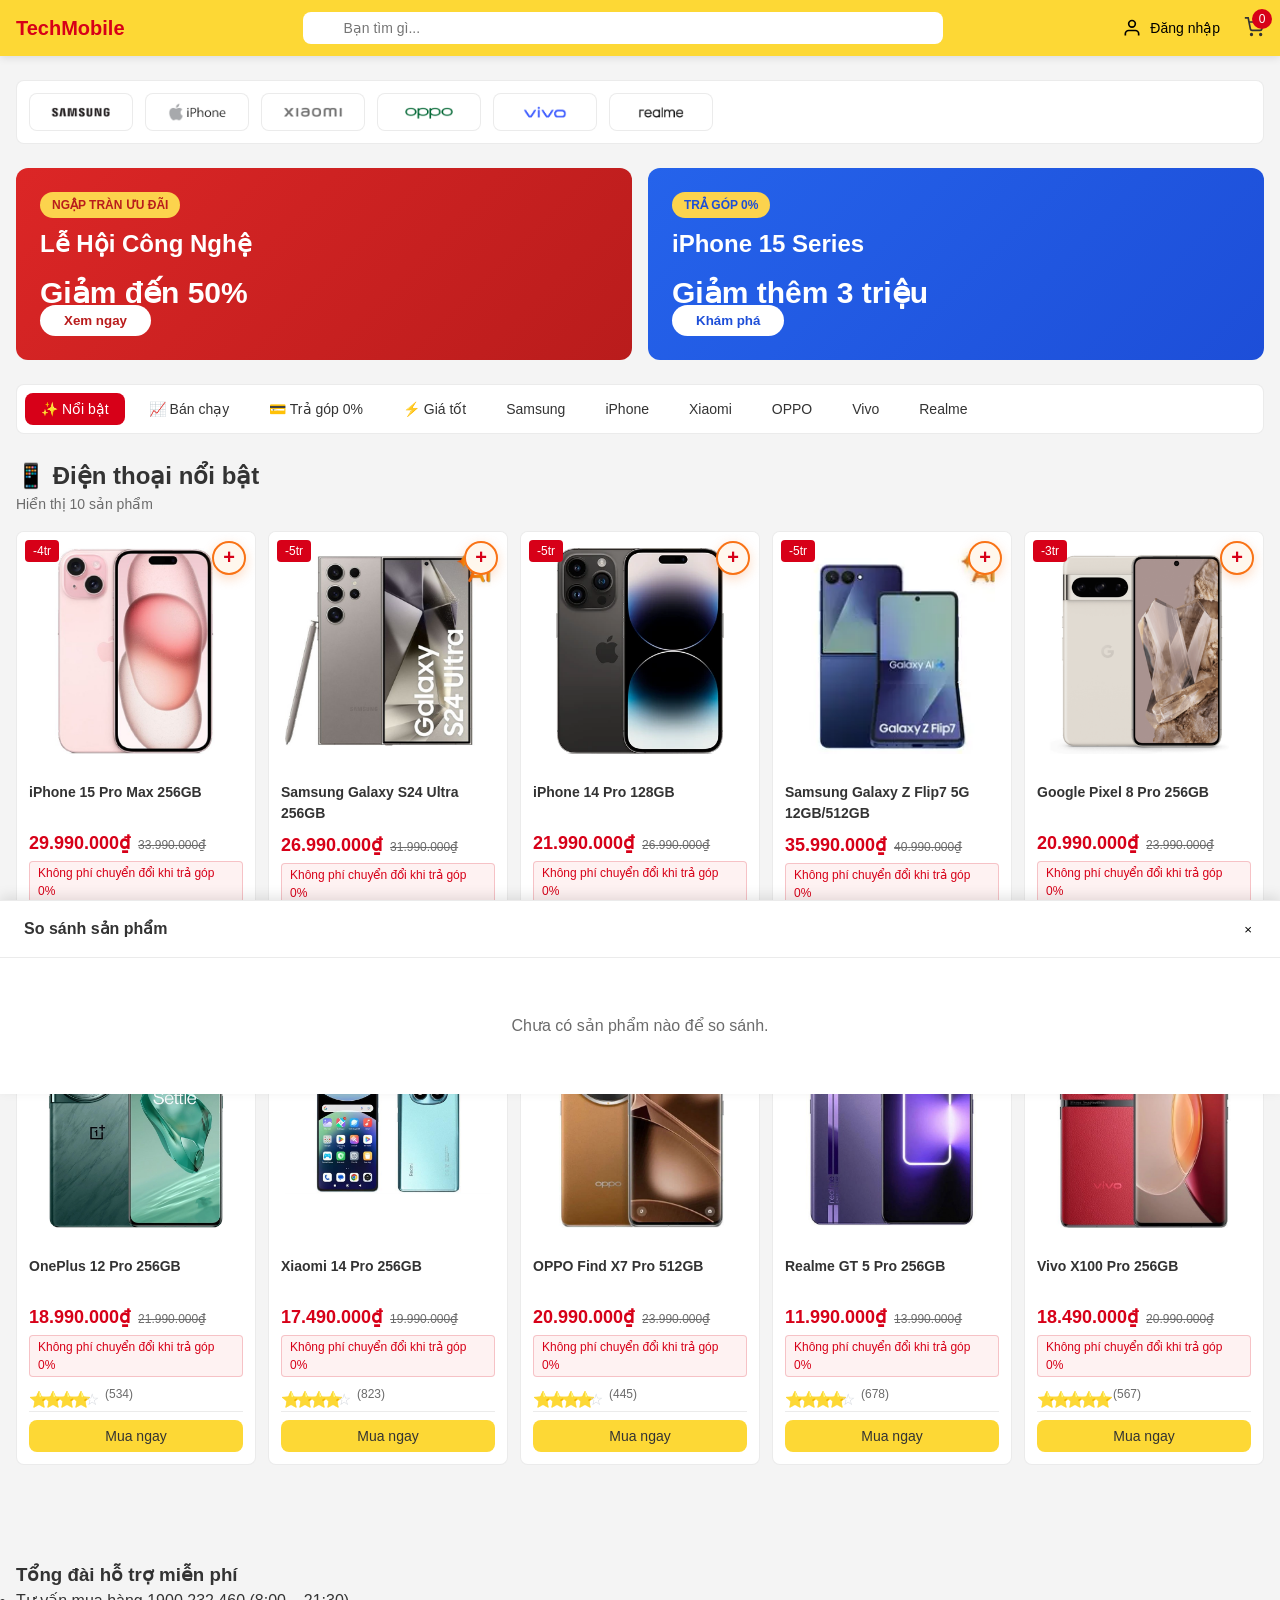
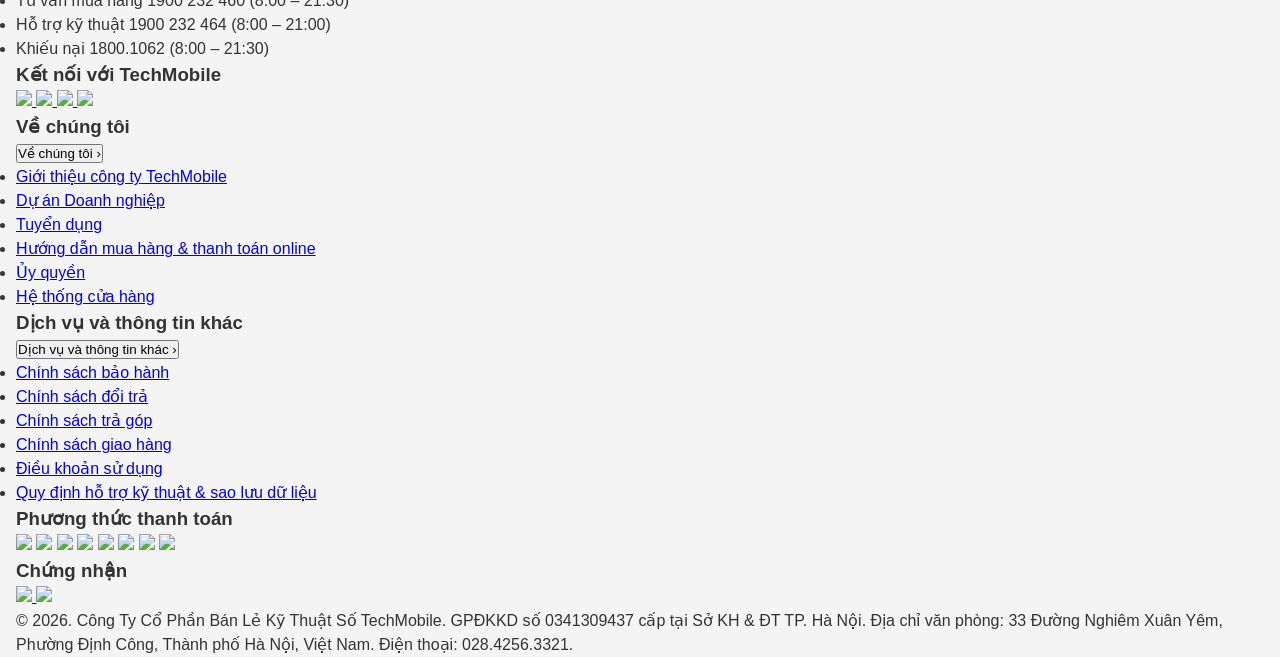
==== commit 55c5077b: "Thêm footer vào index.html" ====
--- a/index.html
+++ b/index.html
@@ -6,6 +6,7 @@
     <meta name="viewport" content="width=device-width, initial-scale=1.0">
     <title>TechMobile - Cửa hàng điện thoại</title>
     <link rel="stylesheet" href="style.css">
+    <link rel="stylesheet" href="footer.css">
 </head>
 
 <body>
@@ -85,25 +86,20 @@
         <div class="modal-content">
             <button class="modal-close" onclick="closeLoginModal()">×</button>
 
-            <!-- Login Form -->
             <div class="auth-form" id="loginForm">
                 <h2>Đăng nhập</h2>
                 <p class="auth-subtitle">Đăng nhập để trải nghiệm mua sắm tốt hơn</p>
-
                 <form onsubmit="handleLogin(event)">
                     <div class="form-group">
                         <label for="loginUsername">Tên đăng nhập</label>
                         <input type="text" id="loginUsername" placeholder="Nhập tên đăng nhập" required>
                     </div>
-
                     <div class="form-group">
                         <label for="loginPassword">Mật khẩu</label>
                         <input type="password" id="loginPassword" placeholder="Nhập mật khẩu" required>
                     </div>
-
                     <button type="submit" class="btn-primary">Đăng nhập</button>
                 </form>
-
                 <div class="auth-links">
                     <a href="#" onclick="showForgotPassword(event)">Quên mật khẩu?</a>
                     <span>•</span>
@@ -111,54 +107,43 @@
                 </div>
             </div>
 
-            <!-- Register Form -->
             <div class="auth-form" id="registerForm" style="display: none;">
                 <h2>Đăng ký tài khoản</h2>
                 <p class="auth-subtitle">Tạo tài khoản mới để mua sắm</p>
-
                 <form onsubmit="handleRegister(event)">
                     <div class="form-group">
                         <label for="registerUsername">Tên đăng nhập</label>
                         <input type="text" id="registerUsername" placeholder="Nhập tên đăng nhập" required>
                     </div>
-
                     <div class="form-group">
                         <label for="registerEmail">Email</label>
                         <input type="email" id="registerEmail" placeholder="Nhập email" required>
                     </div>
-
                     <div class="form-group">
                         <label for="registerPassword">Mật khẩu</label>
                         <input type="password" id="registerPassword" placeholder="Nhập mật khẩu" required>
                     </div>
-
                     <div class="form-group">
                         <label for="registerConfirmPassword">Xác nhận mật khẩu</label>
                         <input type="password" id="registerConfirmPassword" placeholder="Nhập lại mật khẩu" required>
                     </div>
-
                     <button type="submit" class="btn-primary">Đăng ký</button>
                 </form>
-
                 <div class="auth-links">
                     <a href="#" onclick="showLogin(event)">Đã có tài khoản? Đăng nhập</a>
                 </div>
             </div>
 
-            <!-- Forgot Password Form -->
             <div class="auth-form" id="forgotPasswordForm" style="display: none;">
                 <h2>Quên mật khẩu</h2>
                 <p class="auth-subtitle">Nhập email để nhận link đặt lại mật khẩu</p>
-
                 <form onsubmit="handleForgotPassword(event)">
                     <div class="form-group">
                         <label for="forgotEmail">Email</label>
                         <input type="email" id="forgotEmail" placeholder="Nhập email đã đăng ký" required>
                     </div>
-
                     <button type="submit" class="btn-primary">Gửi link đặt lại</button>
                 </form>
-
                 <div class="auth-links">
                     <a href="#" onclick="showLogin(event)">Quay lại đăng nhập</a>
                 </div>
@@ -166,79 +151,43 @@
         </div>
     </div>
 
-    <!-- Comparison Toggle Button -->
     <button class="comparison-toggle" id="compareToggle" style="display: none;">
         So sánh <span id="compareCount">0</span>
     </button>
 
-    <!-- Comparison Tray -->
     <div class="comparison-tray" id="comparisonTray">
         <div class="comparison-header">
             <h3>So sánh sản phẩm</h3>
             <button class="comparison-close" id="comparisonClose">×</button>
         </div>
-
         <div class="comparison-content" id="comparisonContent">
             <p class="empty-compare">Chưa có sản phẩm nào để so sánh.</p>
         </div>
     </div>
 
-    <!-- Compare Modal -->
-    <div class="compare-modal-overlay" id="compareModal">
-        <div class="compare-modal">
-            <button class="compare-modal-close" onclick="closeCompareModal()">×</button>
-
-            <div class="compare-modal-layout">
-                <aside class="compare-side-nav">
-                    <h4>Mục so sánh</h4>
-                    <a href="#quickCompare">Tổng quát</a>
-                    <a href="#memoryCompare">Cấu hình bộ nhớ</a>
-                    <a href="#displayCameraCompare">Camera, màn hình</a>
-                    <a href="#batteryCompare">Pin, sạc</a>
-                    <a href="#utilityCompare">Tiện ích</a>
-                    <a href="#connectCompare">Kết nối</a>
-                    <a href="#designCompare">Thiết kế, vật liệu</a>
-                </aside>
-
-                <div class="compare-modal-content">
-                    <h2>So sánh điện thoại</h2>
-                    <div id="compareModalContent"></div>
-                </div>
-            </div>
-        </div>
-    </div>
-
-    <!-- Toast Notification -->
     <div class="toast-container" id="toastContainer"></div>
 
-    <!-- Right Floating Panels -->
     <aside class="right-floating-panels">
-        <!-- Mini Cart -->
         <div class="mini-panel cart-mini-panel" id="cartMiniPanel">
             <div class="mini-panel-header">
                 <h3>Giỏ hàng</h3>
                 <span id="cartMiniCount">0</span>
             </div>
-
             <div class="mini-panel-list" id="cartMiniList">
                 <p class="mini-empty">Giỏ hàng đang trống.</p>
             </div>
         </div>
-
-        <!-- Compare Mini Cart -->
         <div class="mini-panel compare-mini-panel" id="compareMiniCart">
             <div class="mini-panel-header">
-                <h3>Giỏ so sánh</h3>
+                <h3>So sánh sản phẩm</h3>
                 <span id="compareMiniCount">0</span>
             </div>
-
             <div class="mini-panel-list" id="compareMiniList">
                 <p class="mini-empty">Chưa chọn sản phẩm.</p>
             </div>
         </div>
     </aside>
 
-    <!-- Compare Modal -->
     <div class="compare-modal-overlay" id="compareModal">
         <div class="compare-modal" id="compareModalBox">
             <div class="compare-modal-layout">
@@ -252,7 +201,6 @@
                     <a href="#connectCompare">Kết nối</a>
                     <a href="#designCompare">Thiết kế, vật liệu</a>
                 </aside>
-
                 <div class="compare-modal-content">
                     <h2>So sánh điện thoại</h2>
                     <div id="compareModalContent"></div>
@@ -261,7 +209,184 @@
         </div>
     </div>
 
+    <!-- Footer -->
+    <footer class="site-footer">
+
+        <div class="footer-main">
+            <div class="container">
+                <div class="footer-grid">
+
+                    <!-- Footer cột 1 -->
+                    <div class="footer-col footer-col--support">
+
+                        <!-- Tổng đài hỗ trợ miễn phí-->
+                        <section class="footer-section">
+                            <h3 class="footer-section-title" id="footer-support-title">Tổng đài hỗ trợ miễn phí</h3>
+                            <ul class="support-list">
+                                <li class="support-item">
+                                    <span class="support-label">Tư vấn mua hàng</span>
+                                    <span class="support-phone">1900 232 460</span>
+                                    <span class="support-hours">(8:00 – 21:30)</span>
+                                </li>
+                                <li class="support-item">
+                                    <span class="support-label">Hỗ trợ kỹ thuật</span>
+                                    <span class="support-phone">1900 232 464</span>
+                                    <span class="support-hours">(8:00 – 21:00)</span>
+                                </li>
+                                <li class="support-item">
+                                    <span class="support-label">Khiếu nại</span>
+                                    <span class="support-phone">1800.1062</span>
+                                    <span class="support-hours">(8:00 – 21:30)</span>
+                                </li>
+                            </ul>
+                        </section>
+
+                        <!-- Kết nối với TechMobile -->
+                        <section class="footer-section footer-section--social">
+                            <h3 class="footer-section-title" id="footer-social-title">Kết nối với TechMobile</h3>
+                            <div class="social-list">
+
+                                <a href="maintenance.html" class="social-link">
+                                    <span class="social-icon social-icon--fb">
+                                        <img src="./footer_icon/facebook_icon_8543190720.png">
+                                    </span>
+                                </a>
+
+                                <a href="maintenance.html" class="social-link">
+                                    <span class="social-icon social-icon--yt">
+                                        <img src="./footer_icon/youtube_icon_b492d61ba5.png">
+                                    </span>
+                                </a>
+
+                                <a href="maintenance.html" class="social-link">
+                                    <span class="social-icon social-icon--tt">
+                                        <img src="./footer_icon/tiktok_icon_faabbeeb61.png">
+                                    </span>
+                                </a>
+
+                                <a href="maintenance.html" class="social-link">
+                                    <span class="social-icon social-icon--zalo">
+                                        <img src="./footer_icon/zalo_icon_8cbef61812.png">
+                                    </span>
+                                </a>
+
+                            </div>
+                        </section>
+
+                    </div>
+
+                    <!-- Footer cột 2 -->
+                    <div class="footer-col footer-col--about">
+                        
+                        <section class="footer-section footer-accordion">
+
+                            <!-- Static heading (cho desktop) -->
+                            <h3 class="footer-section-title footer-section-title--static">Về chúng tôi</h3>
+
+                            <!-- Accordion trigger (cho mobile) -->
+                            <button class="footer-accordion-trigger" id="footer-about-trigger" aria-expanded="false" aria-controls="footer-about-content">
+                                <span class="footer-section-title">Về chúng tôi</span>
+                                <span class="accordion-chevron" aria-hidden="true">›</span>
+                            </button>
+
+                            <ul class="footer-links footer-accordion-content" id="footer-about-content">
+                                <li><a href="maintenance.html">Giới thiệu công ty TechMobile</a></li>
+                                <li><a href="maintenance.html">Dự án Doanh nghiệp</a></li>
+                                <li><a href="maintenance.html">Tuyển dụng</a></li>
+                                <li><a href="maintenance.html">Hướng dẫn mua hàng &amp; thanh toán online</a></li>
+                                <li><a href="maintenance.html">Ủy quyền</a></li>
+                                <li><a href="maintenance.html">Hệ thống cửa hàng</a></li>
+                            </ul>
+
+                        </section>
+                    </div>
+
+                    <!-- Footer cột 3 -->
+                    <div class="footer-col footer-col--policy">
+                        <section class="footer-section footer-accordion">
+
+                            <!-- Static heading (cho desktop) -->
+                            <h3 class="footer-section-title footer-section-title--static">Dịch vụ và thông tin khác</h3>
+
+                            <!-- Accordion trigger (cho mobile) -->
+                            <button class="footer-accordion-trigger"
+                                    id="footer-policy-trigger"
+                                    aria-expanded="false"
+                                    aria-controls="footer-policy-content">
+                                <span class="footer-section-title">Dịch vụ và thông tin khác</span>
+                                <span class="accordion-chevron" aria-hidden="true">›</span>
+                            </button>
+
+                            <ul class="footer-links footer-accordion-content" id="footer-policy-content" >
+                                <li><a href="maintenance.html">Chính sách bảo hành</a></li>
+                                <li><a href="maintenance.html">Chính sách đổi trả</a></li>
+                                <li><a href="maintenance.html">Chính sách trả góp</a></li>
+                                <li><a href="maintenance.html">Chính sách giao hàng</a></li>
+                                <li><a href="maintenance.html">Điều khoản sử dụng</a></li>
+                                <li><a href="maintenance.html">Quy định hỗ trợ kỹ thuật &amp; sao lưu dữ liệu</a></li>
+                            </ul>
+
+                        </section>
+                    </div>
+
+                    <!-- Footer cột 4 -->
+                    <div class="footer-col footer-col--trust">
+
+                        <!-- Phương thức thanh toán -->
+                        <section class="footer-section">
+                            <h3 class="footer-section-title" id="footer-payment-title">Phương thức thanh toán</h3>
+                            
+                            <div class="payment-grid">
+                                <img src="./footer_icon/visa_icon_44fe6e15ed.png" class="payment-badge payment-badge--visa">
+                                <img src="./footer_icon/mastercard_icon_c75f94f6a5.png" class="payment-badge payment-badge--mc">
+                                <img src="./footer_icon/jcb_icon_214783937c.png" class="payment-badge payment-badge--jcb">
+                                <img src="./footer_icon/napas_icon_94d5330e3c.png" class="payment-badge payment-badge--napas">
+                                <img src="./footer_icon/vnpay_icon_f42045057d.png" class="payment-badge payment-badge--vnpay">
+                                <img src="footer_icon/momo_icon_baef21b5f7.png" class="payment-badge payment-badge--momo">
+                                <img src="footer_icon/zalopay_icon_26d64ea93f.png" class="payment-badge payment-badge--zalopay">
+                                <img src="./footer_icon/applepay_icon_cb6806a0d0.png" class="payment-badge payment-badge--applepay">
+                            </div>
+                        </section>
+
+                        <!-- Chứng nhận -->
+                        <section class="footer-section">
+                            <h3 class="footer-section-title" id="footer-cert-title">Chứng nhận</h3>
+                            <div class="trust-list">
+
+                                <a href="maintenance.html" class="trust-badge">
+                                    <img src="./footer_icon/Đã thông báo bộ công thương.png">
+                                </a>
+
+                                <a href="maintenance.html" class="trust-badge">
+                                    <img src="./footer_icon/dmca_icon_8fc6622bd5.png" height="32px">
+                                </a>
+
+                            </div>
+                        </section>
+
+                    </div>
+
+                </div>
+            </div>
+        </div>
+
+        <!-- Copyright -->
+        <div class="footer-bottom">
+            <div class="container">
+                <p class="copyright-text">
+                    © 2026. Công Ty Cổ Phần Bán Lẻ Kỹ Thuật Số TechMobile.
+                    GPĐKKD số 0341309437 cấp tại Sở KH &amp; ĐT TP. Hà Nội.
+                    Địa chỉ văn phòng: 33 Đường Nghiêm Xuân Yêm, Phường Định Công,
+                    Thành phố Hà Nội, Việt Nam. Điện thoại: 028.4256.3321.
+                </p>
+            </div>
+        </div>
+
+    </footer>
+
+    <script src="data.js"></script>
     <script src="main.js"></script>
+    <script src="footer.js"></script>
 </body>
 
-</html>+</html>
--- a/style.css
+++ b/style.css
@@ -23,7 +23,7 @@
     top: 0;
     z-index: 50;
     background-color: #FDD835;
-    box-shadow: 0 2px 8px rgba(0,0,0,0.1);
+    box-shadow: 0 2px 8px rgba(0, 0, 0, 0.1);
 }
 
 .header-content {
@@ -139,6 +139,77 @@
     justify-content: center;
 }
 
+.cart-mini-item {
+    display: grid !important;
+    grid-template-columns: 52px 1fr;
+    align-items: start;
+    column-gap: 0.65rem !important;
+    padding: 0.6rem !important;
+}
+
+.cart-left-column {
+    width: 52px;
+    display: flex;
+    flex-direction: column;
+    align-items: center;
+    gap: 0.35rem;
+    flex-shrink: 0;
+}
+
+.cart-left-column img {
+    width: 48px !important;
+    height: 48px !important;
+    object-fit: contain;
+}
+
+.cart-quantity-badge {
+    width: 30px;
+    height: 16px;
+    border-radius: 0.55rem;
+    background: #0000;
+    color: #666666;
+    font-size: 0.78rem;
+    font-weight: 800;
+    display: flex;
+    align-items: center;
+    justify-content: center;
+    border: 1px solid rgba(215, 0, 24, 0.18);
+}
+
+.cart-product-info {
+    min-width: 0;
+    padding-right: 1.2rem;
+}
+
+.cart-product-info h4 {
+    font-size: 0.78rem !important;
+    line-height: 1.25 !important;
+    margin-bottom: 0.28rem !important;
+    padding-right: 0 !important;
+}
+
+.cart-product-info .mini-price-row {
+    display: flex;
+    align-items: center;
+    gap: 0.35rem;
+    flex-wrap: wrap;
+    margin-bottom: 0.1rem;
+}
+
+.cart-product-info p {
+    font-size: 0.82rem !important;
+    line-height: 1.2;
+}
+
+.cart-product-info .mini-old-price {
+    font-size: 0.68rem !important;
+}
+
+.cart-product-info .mini-discount {
+    font-size: 0.7rem !important;
+    line-height: 1.2;
+}
+
 .main {
     padding: 1.5rem 0 6rem;
 }
@@ -146,7 +217,7 @@
 .brand-showcase {
     background: white;
     border-radius: 0.5rem;
-    border: 1px solid rgba(0,0,0,0.08);
+    border: 1px solid rgba(0, 0, 0, 0.08);
     margin-bottom: 1.5rem;
     overflow-x: auto;
 }
@@ -165,7 +236,7 @@
     gap: 0.375rem;
     padding: 0.5rem 1rem;
     border-radius: 0.5rem;
-    border: 1px solid rgba(0,0,0,0.08);
+    border: 1px solid rgba(0, 0, 0, 0.08);
     background: white;
     cursor: pointer;
     white-space: nowrap;
@@ -290,7 +361,7 @@
 .filter-tabs {
     background: white;
     border-radius: 0.5rem;
-    border: 1px solid rgba(0,0,0,0.08);
+    border: 1px solid rgba(0, 0, 0, 0.08);
     margin-bottom: 1.5rem;
     overflow-x: auto;
 }
@@ -389,7 +460,7 @@
 .product-card {
     background: white;
     border-radius: 0.5rem;
-    border: 1px solid rgba(0,0,0,0.08);
+    border: 1px solid rgba(0, 0, 0, 0.08);
     overflow: hidden;
     transition: all 0.2s;
     cursor: pointer;
@@ -397,8 +468,8 @@
 
 .product-card:hover {
     transform: translateY(-2px);
-    box-shadow: 0 4px 12px rgba(0,0,0,0.1);
-    border-color: rgba(215,0,24,0.2);
+    box-shadow: 0 4px 12px rgba(0, 0, 0, 0.1);
+    border-color: rgba(215, 0, 24, 0.2);
 }
 
 .product-image-container {
@@ -507,7 +578,7 @@
     font-size: 0.75rem;
     padding: 0.125rem 0.5rem;
     border-radius: 0.25rem;
-    border: 1px solid rgba(215,0,24,0.2);
+    border: 1px solid rgba(215, 0, 24, 0.2);
 }
 
 .product-rating {
@@ -543,7 +614,7 @@
 
 .buy-btn-container {
     padding-top: 0.5rem;
-    border-top: 1px solid rgba(0,0,0,0.08);
+    border-top: 1px solid rgba(0, 0, 0, 0.08);
 }
 
 .buy-btn {
@@ -571,8 +642,8 @@
     height: 100vh;
     width: 20rem;
     background: white;
-    border-left: 1px solid rgba(0,0,0,0.08);
-    box-shadow: -4px 0 12px rgba(0,0,0,0.1);
+    border-left: 1px solid rgba(0, 0, 0, 0.08);
+    box-shadow: -4px 0 12px rgba(0, 0, 0, 0.1);
     z-index: 50;
     overflow-y: auto;
     transform: translateX(0);
@@ -593,7 +664,7 @@
     position: sticky;
     top: 0;
     background: white;
-    border-bottom: 1px solid rgba(0,0,0,0.08);
+    border-bottom: 1px solid rgba(0, 0, 0, 0.08);
     padding: 1rem;
     display: flex;
     align-items: center;
@@ -635,7 +706,7 @@
 .ai-recommendation {
     background: white;
     border-radius: 0.5rem;
-    border: 1px solid rgba(0,0,0,0.08);
+    border: 1px solid rgba(0, 0, 0, 0.08);
     padding: 0.75rem;
     margin-bottom: 0.75rem;
     cursor: pointer;
@@ -712,7 +783,7 @@
     padding: 0.75rem;
     border-radius: 50%;
     border: none;
-    box-shadow: 0 4px 12px rgba(0,0,0,0.15);
+    box-shadow: 0 4px 12px rgba(0, 0, 0, 0.15);
     cursor: pointer;
     z-index: 50;
     transition: transform 0.2s;
@@ -736,8 +807,8 @@
     left: 0;
     right: 0;
     background: white;
-    border-top: 1px solid rgba(0,0,0,0.08);
-    box-shadow: 0 -4px 12px rgba(0,0,0,0.1);
+    border-top: 1px solid rgba(0, 0, 0, 0.08);
+    box-shadow: 0 -4px 12px rgba(0, 0, 0, 0.1);
     z-index: 40;
     max-height: 80vh;
     overflow-y: auto;
@@ -753,7 +824,7 @@
     position: sticky;
     top: 0;
     background: white;
-    border-bottom: 1px solid rgba(0,0,0,0.08);
+    border-bottom: 1px solid rgba(0, 0, 0, 0.08);
     padding: 1rem 1.5rem;
     display: flex;
     align-items: center;
@@ -791,7 +862,7 @@
     padding: 0.75rem 1.5rem;
     border-radius: 9999px;
     border: none;
-    box-shadow: 0 4px 12px rgba(0,0,0,0.15);
+    box-shadow: 0 4px 12px rgba(0, 0, 0, 0.15);
     cursor: pointer;
     z-index: 50;
     font-weight: 500;
@@ -810,7 +881,7 @@
 
 .comparison-item {
     position: relative;
-    border: 1px solid rgba(0,0,0,0.08);
+    border: 1px solid rgba(0, 0, 0, 0.08);
     border-radius: 0.75rem;
     padding: 1rem;
     background: #fff;
@@ -898,6 +969,7 @@
         opacity: 0;
         transform: translateY(-20px);
     }
+
     to {
         opacity: 1;
         transform: translateY(0);
@@ -935,6 +1007,7 @@
     from {
         opacity: 0;
     }
+
     to {
         opacity: 1;
     }
@@ -1098,6 +1171,7 @@
         opacity: 0;
         transform: translateY(-10px);
     }
+
     to {
         opacity: 1;
         transform: translateY(0);
@@ -1115,6 +1189,7 @@
         opacity: 0;
         transform: translateX(24px);
     }
+
     to {
         opacity: 1;
         transform: translateX(0);
@@ -1156,7 +1231,7 @@
     display: flex;
     gap: 0.75rem;
     padding: 0.75rem;
-    border: 1px solid rgba(0,0,0,0.08);
+    border: 1px solid rgba(0, 0, 0, 0.08);
     border-radius: 0.75rem;
     background: #fff;
 }
@@ -1222,7 +1297,7 @@
 .compare-modal-overlay {
     position: fixed;
     inset: 0;
-    background: rgba(0,0,0,0.58);
+    background: rgba(0, 0, 0, 0.58);
     backdrop-filter: blur(5px);
     z-index: 2000;
     display: none;
@@ -1240,7 +1315,7 @@
     height: min(760px, 90vh);
     background: white;
     border-radius: 1.25rem;
-    box-shadow: 0 30px 80px rgba(0,0,0,0.35);
+    box-shadow: 0 30px 80px rgba(0, 0, 0, 0.35);
     position: relative;
     overflow: hidden;
     animation: compareModalPop 0.3s ease;
@@ -1251,6 +1326,7 @@
         opacity: 0;
         transform: translateY(30px) scale(0.96);
     }
+
     to {
         opacity: 1;
         transform: translateY(0) scale(1);
@@ -1285,7 +1361,7 @@
 
 .compare-side-nav {
     background: #F9FAFB;
-    border-right: 1px solid rgba(0,0,0,0.08);
+    border-right: 1px solid rgba(0, 0, 0, 0.08);
     padding: 1.5rem 1rem;
     overflow-y: auto;
 }
@@ -1330,7 +1406,7 @@
 
 .compare-product-main {
     text-align: center;
-    border: 1px solid rgba(0,0,0,0.08);
+    border: 1px solid rgba(0, 0, 0, 0.08);
     border-radius: 1rem;
     padding: 1rem;
     background: #fff;
@@ -1370,7 +1446,7 @@
 }
 
 .compare-table {
-    border: 1px solid rgba(0,0,0,0.08);
+    border: 1px solid rgba(0, 0, 0, 0.08);
     border-radius: 0.85rem;
     overflow: hidden;
 }
@@ -1387,8 +1463,8 @@
 
 .compare-cell {
     padding: 0.85rem;
-    border-right: 1px solid rgba(0,0,0,0.08);
-    border-bottom: 1px solid rgba(0,0,0,0.08);
+    border-right: 1px solid rgba(0, 0, 0, 0.08);
+    border-bottom: 1px solid rgba(0, 0, 0, 0.08);
     font-size: 0.9rem;
 }
 
@@ -1425,7 +1501,7 @@
         gap: 0.5rem;
         overflow-x: auto;
         border-right: none;
-        border-bottom: 1px solid rgba(0,0,0,0.08);
+        border-bottom: 1px solid rgba(0, 0, 0, 0.08);
         padding: 1rem;
     }
 
@@ -1463,7 +1539,7 @@
     color: #333;
     font-size: 0.9rem;
     font-weight: 600;
-    box-shadow: 0 12px 32px rgba(0,0,0,0.18);
+    box-shadow: 0 12px 32px rgba(0, 0, 0, 0.18);
     border-left: 5px solid #10B981;
     animation: toastSlideIn 0.28s ease;
 }
@@ -1489,6 +1565,7 @@
         opacity: 0;
         transform: translateX(120%);
     }
+
     to {
         opacity: 1;
         transform: translateX(0);
@@ -1500,6 +1577,7 @@
         opacity: 1;
         transform: translateX(0);
     }
+
     to {
         opacity: 0;
         transform: translateX(120%);
@@ -1535,9 +1613,9 @@
 
 .mini-panel {
     background: white;
-    border: 1px solid rgba(0,0,0,0.08);
+    border: 1px solid rgba(0, 0, 0, 0.08);
     border-radius: 1rem;
-    box-shadow: 0 12px 35px rgba(0,0,0,0.16);
+    box-shadow: 0 12px 35px rgba(0, 0, 0, 0.16);
     padding: 1rem;
     display: none;
     pointer-events: auto;
@@ -1601,7 +1679,7 @@
     display: flex;
     gap: 0.7rem;
     padding: 0.7rem;
-    border: 1px solid rgba(0,0,0,0.08);
+    border: 1px solid rgba(0, 0, 0, 0.08);
     border-radius: 0.85rem;
     background: #fff;
 }
@@ -1686,7 +1764,7 @@
 .mini-summary {
     margin-top: 0.85rem;
     padding-top: 0.8rem;
-    border-top: 1px solid rgba(0,0,0,0.08);
+    border-top: 1px solid rgba(0, 0, 0, 0.08);
     display: flex;
     flex-direction: column;
     gap: 0.45rem;
@@ -1741,6 +1819,7 @@
         opacity: 0;
         transform: translateX(24px);
     }
+
     to {
         opacity: 1;
         transform: translateX(0);
@@ -1757,6 +1836,7 @@
         opacity: 0;
         transform: translateX(24px);
     }
+
     to {
         opacity: 1;
         transform: translateX(0);
@@ -1849,7 +1929,7 @@
     justify-content: space-between;
     padding-top: 0.75rem;
     margin-top: 0.35rem;
-    border-top: 1px solid rgba(0,0,0,0.08);
+    border-top: 1px solid rgba(0, 0, 0, 0.08);
 }
 
 .mini-total span {
@@ -1889,7 +1969,7 @@
 .compare-modal-overlay {
     position: fixed;
     inset: 0;
-    background: rgba(0,0,0,0.58);
+    background: rgba(0, 0, 0, 0.58);
     backdrop-filter: blur(5px);
     z-index: 2000;
     display: none;
@@ -1907,7 +1987,7 @@
     height: min(760px, 90vh);
     background: white;
     border-radius: 1.25rem;
-    box-shadow: 0 30px 80px rgba(0,0,0,0.35);
+    box-shadow: 0 30px 80px rgba(0, 0, 0, 0.35);
     overflow: hidden;
     animation: compareModalPop 0.3s ease;
 }
@@ -1917,6 +1997,7 @@
         opacity: 0;
         transform: translateY(30px) scale(0.96);
     }
+
     to {
         opacity: 1;
         transform: translateY(0) scale(1);
@@ -1931,7 +2012,7 @@
 
 .compare-side-nav {
     background: #F9FAFB;
-    border-right: 1px solid rgba(0,0,0,0.08);
+    border-right: 1px solid rgba(0, 0, 0, 0.08);
     padding: 1.5rem 1rem;
     overflow-y: auto;
 }
@@ -1983,7 +2064,7 @@
 
 .compare-product-main {
     text-align: center;
-    border: 1px solid rgba(0,0,0,0.08);
+    border: 1px solid rgba(0, 0, 0, 0.08);
     border-radius: 1rem;
     padding: 1rem;
     background: #fff;
@@ -2023,7 +2104,7 @@
 }
 
 .compare-table {
-    border: 1px solid rgba(0,0,0,0.08);
+    border: 1px solid rgba(0, 0, 0, 0.08);
     border-radius: 0.85rem;
     overflow: hidden;
 }
@@ -2069,8 +2150,8 @@
 
 .compare-cell {
     padding: 0.85rem;
-    border-right: 1px solid rgba(0,0,0,0.08);
-    border-bottom: 1px solid rgba(0,0,0,0.08);
+    border-right: 1px solid rgba(0, 0, 0, 0.08);
+    border-bottom: 1px solid rgba(0, 0, 0, 0.08);
     font-size: 0.9rem;
 }
 
@@ -2112,7 +2193,7 @@
         gap: 0.5rem;
         overflow-x: auto;
         border-right: none;
-        border-bottom: 1px solid rgba(0,0,0,0.08);
+        border-bottom: 1px solid rgba(0, 0, 0, 0.08);
         padding: 1rem;
     }
 
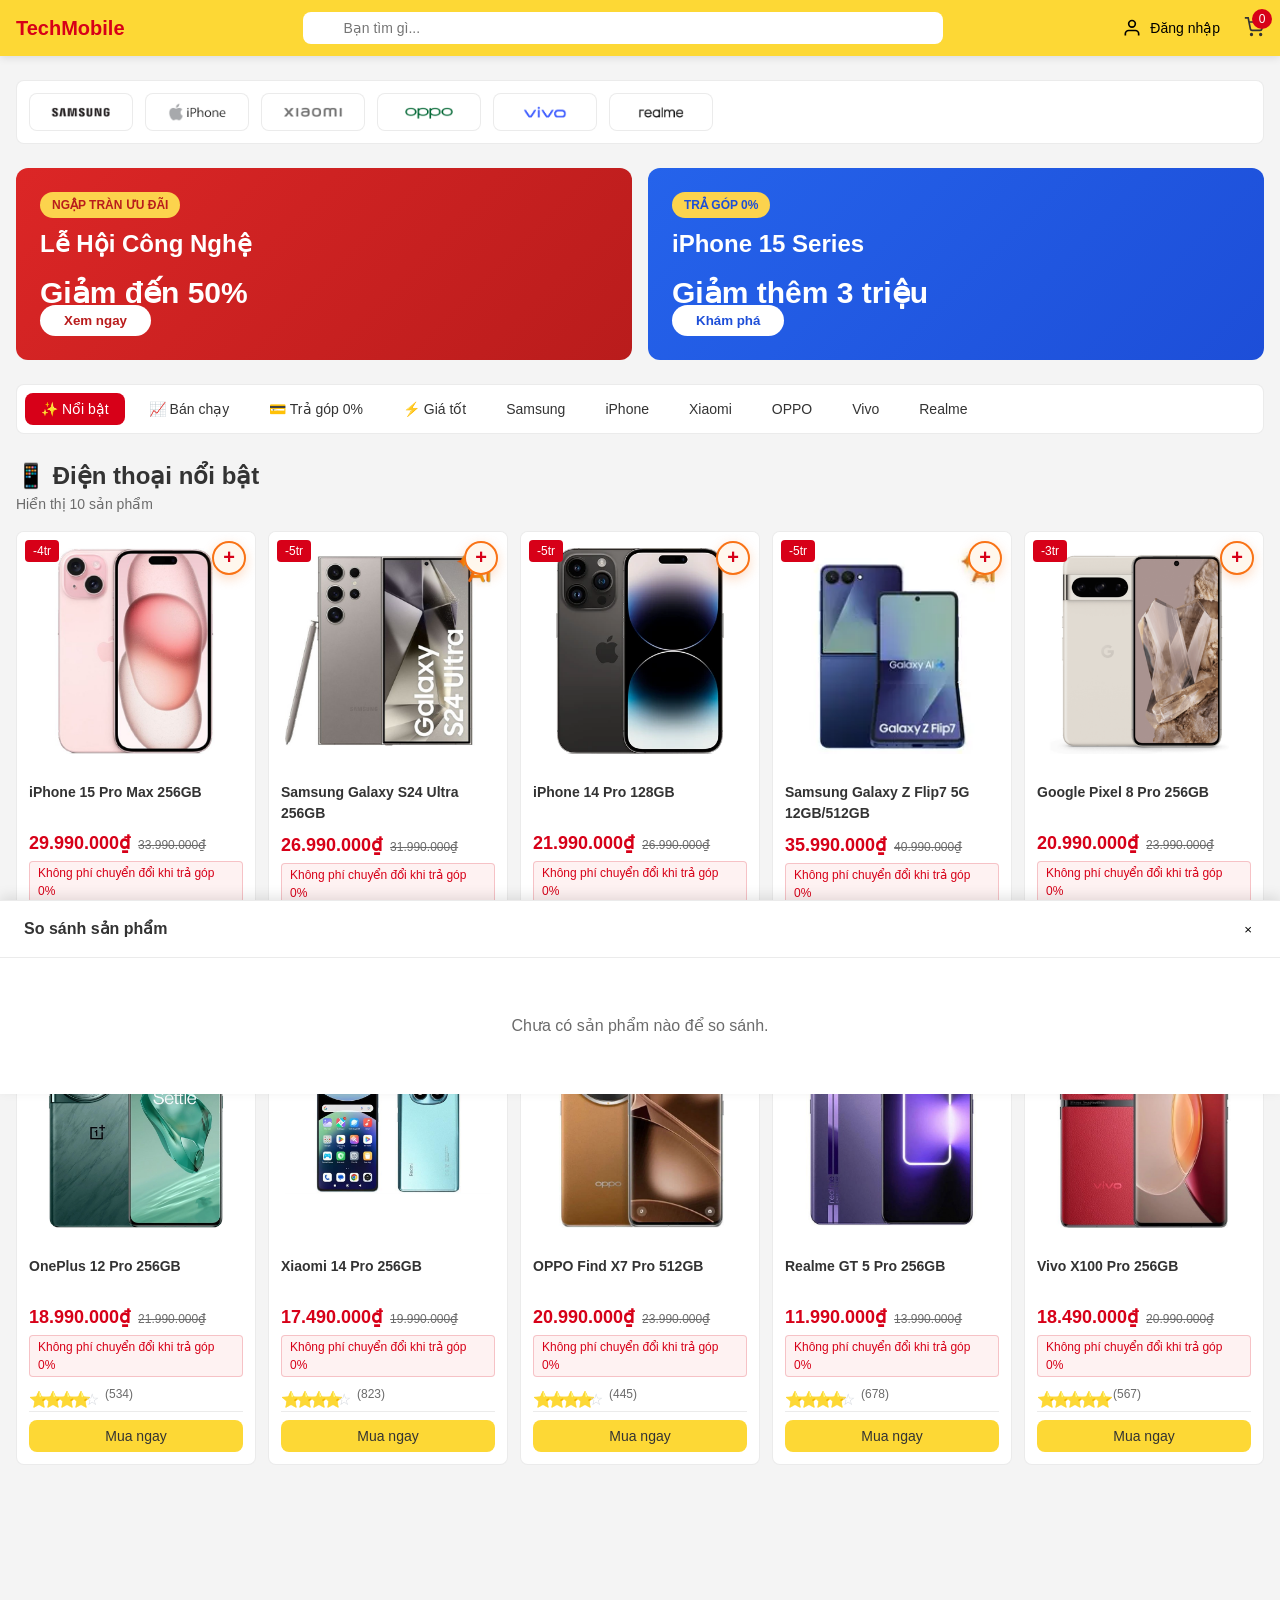
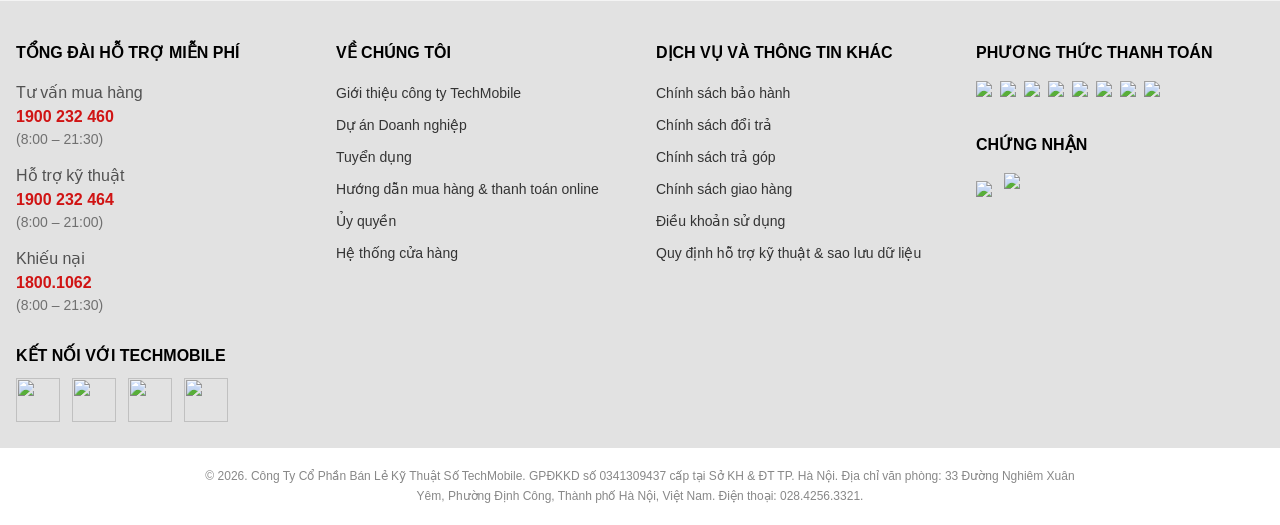
==== commit 5b320a8f: "Thêm phần footer vào index.html" ====
--- a/index.html
+++ b/index.html
@@ -86,6 +86,7 @@
         <div class="modal-content">
             <button class="modal-close" onclick="closeLoginModal()">×</button>
 
+            <!-- Login Form -->
             <div class="auth-form" id="loginForm">
                 <h2>Đăng nhập</h2>
                 <p class="auth-subtitle">Đăng nhập để trải nghiệm mua sắm tốt hơn</p>
--- a/footer.css
+++ b/footer.css
@@ -0,0 +1,276 @@
+/* === SITE FOOTER === */
+
+/* Main */
+.site-footer {
+    margin-top: 40px;
+}
+
+.footer-main {
+    background-color: #e2e2e2;
+    padding: 40px 0px 32px;
+}
+
+/* Grid 4 cột (cho desktop) */
+.footer-grid {
+    display: grid;
+    grid-template-columns: 1fr 1fr 1fr 1fr;
+    gap: 32px;
+}
+
+/* Section headings */
+.footer-section-title {
+    font-size: 16px;
+    font-weight: 700;
+    color: #000000;
+    text-transform: uppercase;
+    margin-bottom: 16px;
+}
+
+/* Cột 1 */
+
+/* Tổng đài hỗ trợ miễn phí */
+.support-list {
+    list-style: none;
+    display: flex;
+    flex-direction: column;
+    gap: 14px;
+    margin-bottom: 28px;
+}
+
+.support-item {
+    display: flex;
+    flex-direction: column;
+}
+
+.support-label {
+    color: #515151;
+}
+
+.support-phone {
+    font-size: 16px;
+    font-weight: 800;
+    color: #d01414;
+}
+
+.support-hours {
+    font-size: 14px;
+    color: #707070;
+}
+
+/* Kết nối với TechMobile */
+.footer-section--social {
+    margin-top: 0;
+}
+
+.social-list {
+    display: flex;
+    align-items: center;
+    gap: 12px;
+}
+
+.social-link {
+    padding: 16px 22px;
+    cursor: pointer;
+    
+}
+
+.social-icon {
+    width: 0px;
+    height: 0px;
+    border-radius: 12px;
+    display: flex;
+    align-items: center;
+    justify-content: center;
+}
+
+.social-icon img {
+    width: 44px;
+    height: 44px;
+    object-fit: contain;
+}
+
+/* Cột 2 - Cột 3 */
+
+/* Cho desktop */
+.footer-links {
+    list-style: none;
+    display: flex;
+    flex-direction: column;
+    gap: 8px;
+}
+
+.footer-links li a {
+    font-size: 14px;
+    color: #333333;
+    text-decoration: none;
+    line-height: 1.5;
+    cursor: pointer;
+    transition: color 0.15s ease;
+}
+
+.footer-links li a:hover {
+    color: #d70000;
+    text-decoration: underline;
+}
+
+/* Accordion trigger (cho mobile) */
+.footer-accordion-trigger {
+    display: none;
+    width: 100%;
+    background: none;
+    border: none;
+    border-bottom: 1px solid #c8c8c8;
+    padding: 14px 0;
+    text-align: left;
+    justify-content: space-between;
+    gap: 8px;
+}
+
+.footer-accordion-trigger .footer-section-title {
+    margin-bottom: 0;
+}
+
+.accordion-chevron {
+    font-size: 18px;
+    font-weight: 700;
+    color: #555555;
+    transition: transform 0.25s ease;
+    transform: rotate(90deg);
+}
+
+/* Cột 4 */
+
+/* Phương thức thanh toán */
+.payment-grid {
+    display: flex;
+    flex-wrap: wrap;
+    gap: 8px;
+    margin-bottom: 24px;
+}
+
+.payment-badge {
+    display: inline-flex;
+    align-items: center;
+    justify-content: center;
+    height: 28px;
+}
+
+.payment-badge img {
+    object-fit: contain;
+}
+
+/* Chứng nhận */
+.trust-list {
+    display: flex;
+    flex-wrap: wrap;
+    gap: 12px;
+}
+
+.trust-badge {
+    margin-top: 16px;
+    height: 0px;
+    display: inline-flex;
+    align-items: center;
+    background: #ffffff;
+    border-radius: 8px;
+    cursor: pointer;
+}
+
+/* Copyright */
+.footer-bottom {
+    background-color: #ffffff;
+    padding: 18px;
+}
+
+.copyright-text {
+    font-size: 12px;
+    color: #888888;
+    line-height: 1.7;
+    text-align: center;
+    max-width: 870px;
+    margin: 0 auto;
+}
+
+
+/* === RESPONSIVE === */
+
+/* Dưới 1024px */
+@media (max-width: 1024px) {
+    .footer-grid {
+        grid-template-columns: 1fr 1fr;
+        gap: 28px 32px;
+    }
+}
+
+/* Dưới 767px (mobile) */
+@media (max-width: 767px) {
+    .footer-main {
+        padding: 24px 0 16px;
+    }
+
+    .footer-grid {
+        grid-template-columns: 1fr;
+        gap: 0;
+    }
+
+    .footer-col--support {
+        padding-bottom: 24px;
+        border-bottom: 1px solid #c8c8c8;
+        margin-bottom: 4px;
+    }
+
+    .footer-col--trust {
+        padding-top: 20px;
+        border-top: 1px solid #c8c8c8;
+    }
+
+    /* Hiện accordion trigger trên mobile */
+    .footer-accordion-trigger {
+        display: flex;
+    }
+
+    /* Tắt static heading h3 ở ngoài trên mobile */
+    .footer-accordion .footer-section-title--static {
+        display: none;
+    }
+
+    /* Mặc định ẩn content của accordion */
+    .footer-accordion-content {
+        overflow: hidden;
+        max-height: 0;
+        opacity: 0;
+        transition: max-height 0.3s ease, opacity 0.25s ease, padding 0.25s ease;
+        padding-top: 0;
+        padding-bottom: 0;
+    }
+
+    /* Cho trạng thái mở của accordion */
+    .footer-accordion-content.is-open {
+        max-height: 600px;
+        opacity: 1;
+        padding-top: 14px;
+        padding-bottom: 12px;
+    }
+
+    .footer-col--about, .footer-col--policy {
+        border-bottom: 1px solid #c8c8c8;
+    }
+
+    .social-list {
+        flex-direction: row;
+        flex-wrap: wrap;
+        gap: 8px;
+    }
+
+    .social-link {
+        padding: 16px 32px;
+    }
+
+    .payment-grid {
+        gap: 6px;
+    }
+
+    .trust-list {
+        padding-bottom: 32px;
+    }
+}
